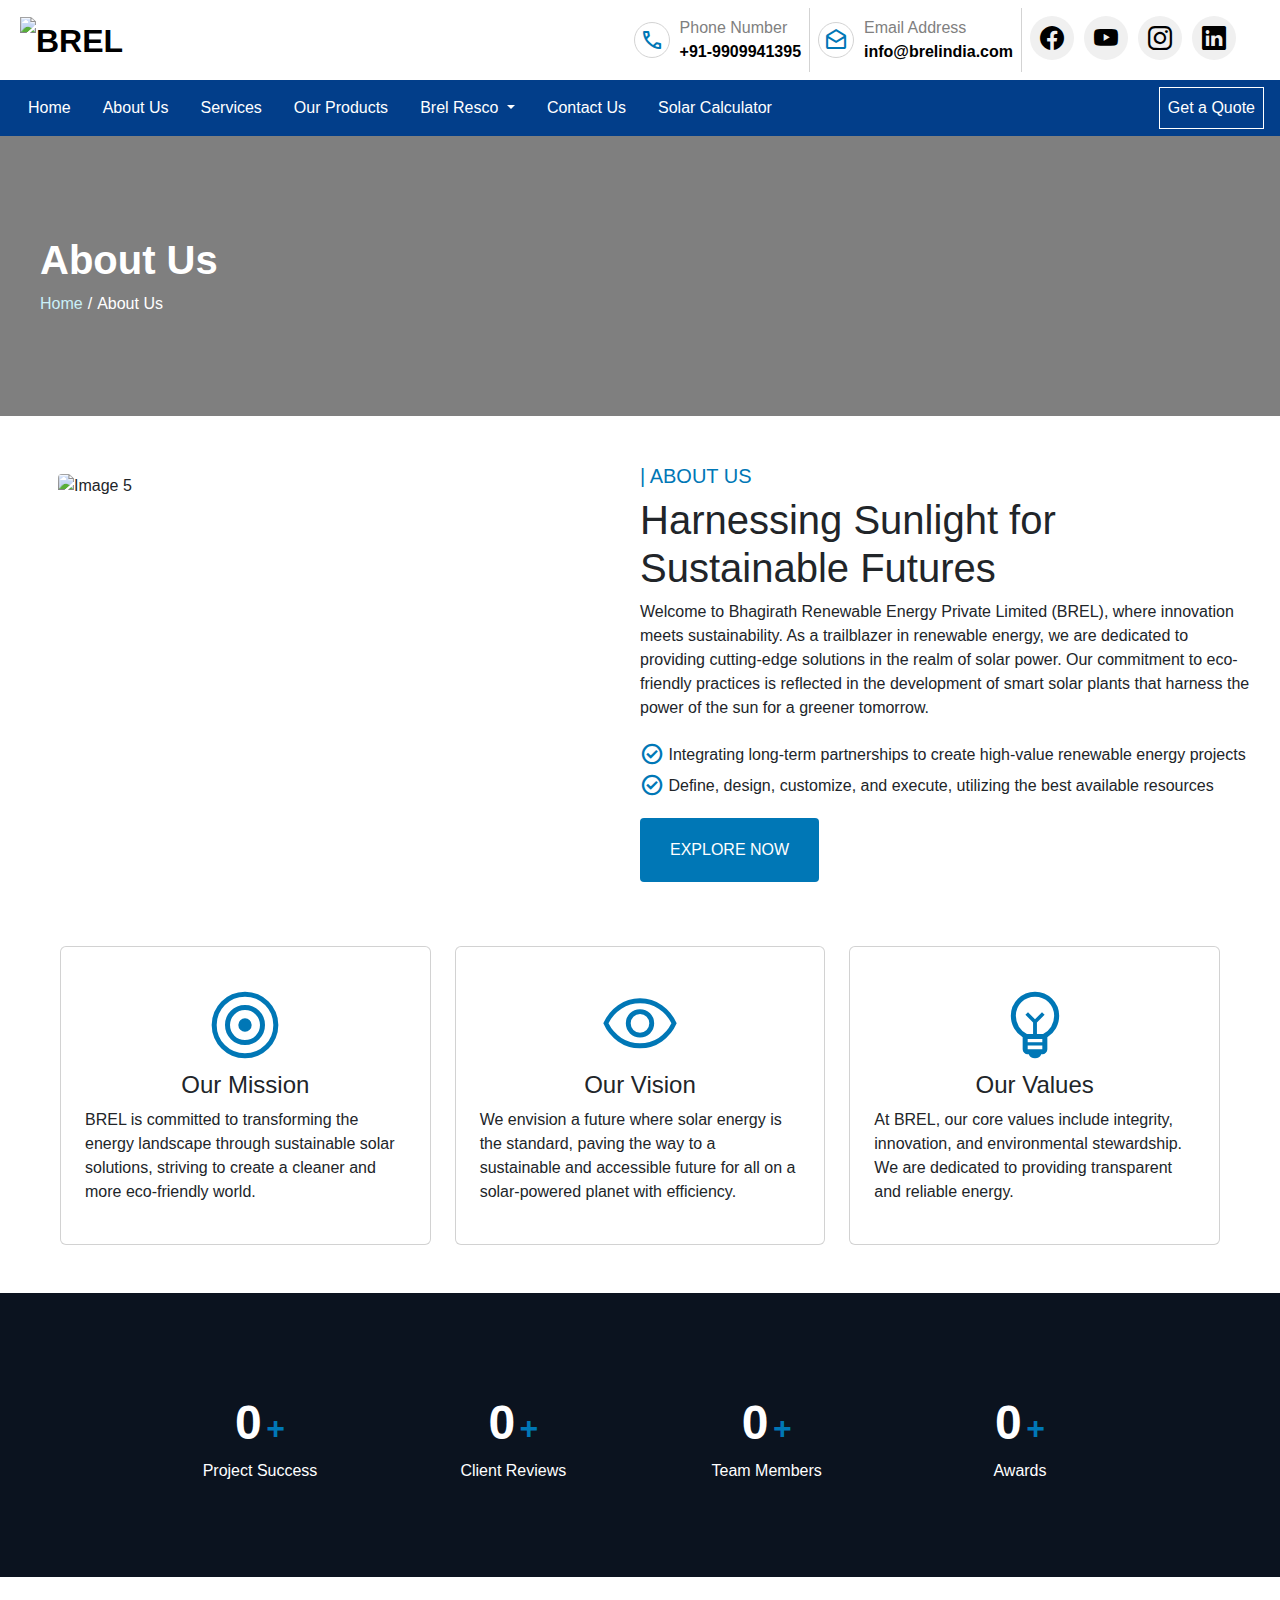
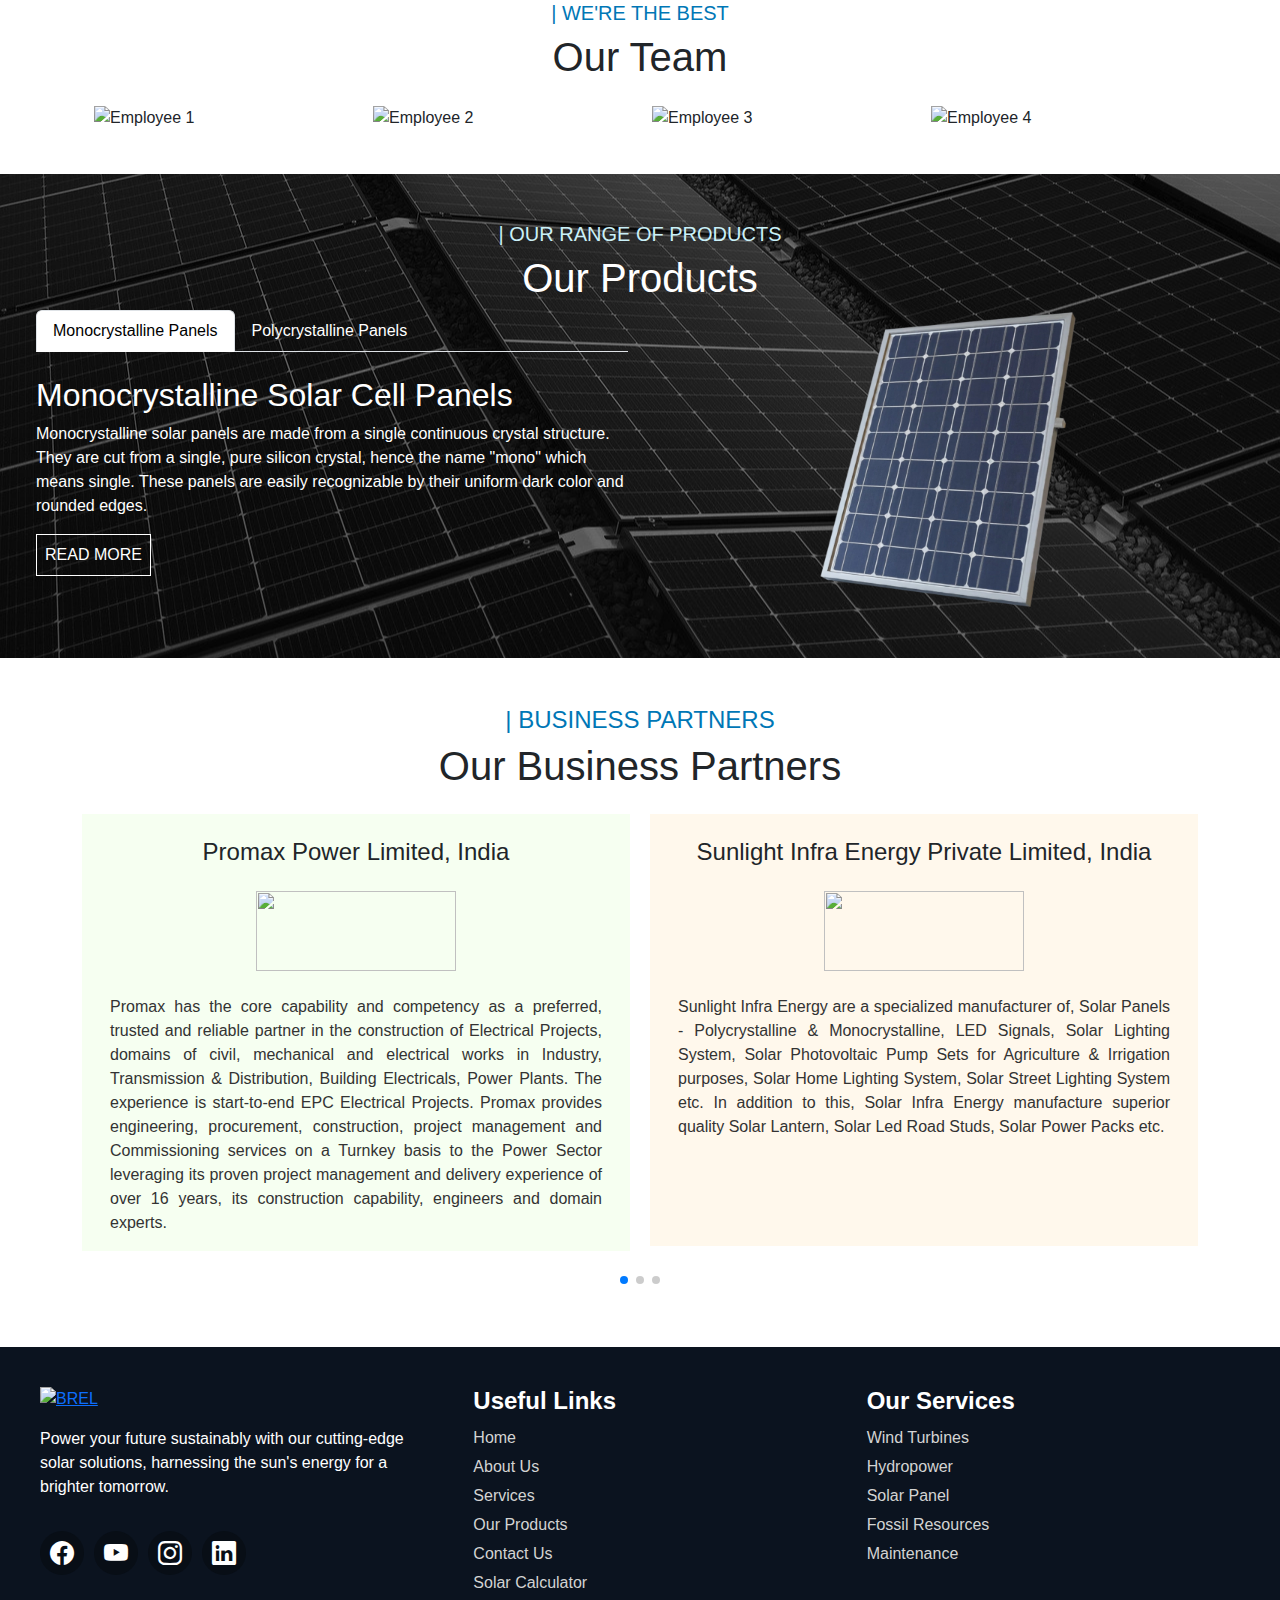
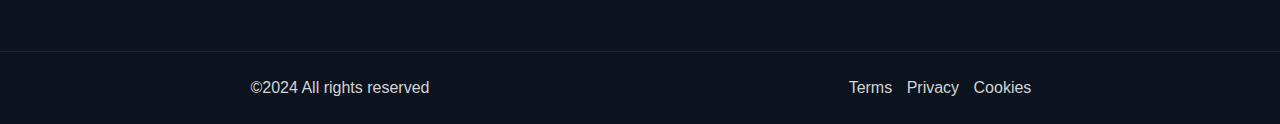
==== about.html @ cdfe4b9b "solar calculator updated" ====
<!DOCTYPE html>
<html lang="en">

<head>
    <meta charset="UTF-8">
    <meta name="viewport" content="width=device-width, initial-scale=1.0">
    <title>About Us | Bhagirath Renewable Energy Private Limited</title>

    <!-- Bootstrap -->
    <link href="https://cdn.jsdelivr.net/npm/bootstrap@5.3.3/dist/css/bootstrap.min.css" rel="stylesheet"
        integrity="sha384-QWTKZyjpPEjISv5WaRU9OFeRpok6YctnYmDr5pNlyT2bRjXh0JMhjY6hW+ALEwIH" crossorigin="anonymous">

    <!-- Icons -->
    <link rel="stylesheet"
        href="https://fonts.googleapis.com/css2?family=Material+Symbols+Outlined:opsz,wght,FILL,GRAD@20..48,100..700,0..1,-50..200" />
    <link rel="stylesheet" href="https://cdn.jsdelivr.net/npm/bootstrap-icons@1.11.3/font/bootstrap-icons.min.css">

    <!-- Fonts -->
    <link rel="preconnect" href="https://fonts.googleapis.com">
    <link rel="preconnect" href="https://fonts.gstatic.com" crossorigin>
    <link href="https://fonts.googleapis.com/css2?family=Lexend:wght@100..900&display=swap" rel="stylesheet">

    <link rel="stylesheet" href="./assets/css/style.css">
    <link rel="stylesheet" href="./assets/css/about.css">

    <!-- Swiper -->
    <link rel="stylesheet" href="https://cdn.jsdelivr.net/npm/swiper@11/swiper-bundle.min.css" />

</head>

<body>
    <!-- NAVBAR 1 -->
    <nav class="navbar navbar-expand-lg bg-white p-2">
        <div class="container-fluid">
            <a class="navbar-brand main-logo" href="./index.html">
                <img src="./assets/img/logos/Catalog BREL LOGO.webp" alt="BREL" width="160px">
            </a>
            <button class="navbar-toggler custom-toggler" type="button" data-bs-toggle="offcanvas"
                data-bs-target="#offcanvasNavbar1" aria-controls="offcanvasNavbar1">
                <span class="navbar-toggler-icon"></span>
            </button>
            <div class="offcanvas offcanvas-end" tabindex="-1" id="offcanvasNavbar1"
                aria-labelledby="offcanvasNavbarLabel1">
                <div class="offcanvas-header">
                    <span class="offcanvas-title" id="offcanvasNavbarLabel">
                        <a class="navbar-brand main-logo" href="./index.html">
                            <img src="./assets/img/logos/Catalog BREL LOGO.webp" alt="BREL" width="160px">
                        </a>
                    </span>
                    <button type="button" class="btn-close" data-bs-dismiss="offcanvas" aria-label="Close"></button>
                </div>
                <div class="offcanvas-body">
                    <ul class="navbar-nav justify-content-end flex-grow-1 pe-3">
                        <li class="nav-item">
                            <div class="nav-comp-1 p-2">
                                <span class="nav-comp-1-icon material-symbols-outlined">call</span>
                                <div class="nav-comp-1-details">
                                    <div class="nav-comp-1-label">Phone Number</div>
                                    <div class="nav-comp-1-text">+91-9909941395</div>
                                </div>
                            </div>
                        </li>
                        <li class="nav-item">
                            <div class="nav-comp-1 p-2">
                                <span class="nav-comp-1-icon material-symbols-outlined">drafts</span>
                                <div class="nav-comp-1-details">
                                    <div class="nav-comp-1-label">Email Address</div>
                                    <div class="nav-comp-1-text">info@brelindia.com</div>
                                </div>
                            </div>
                        </li>
                        <li class="nav-item">
                            <div class="nav-comp-2-icon-container p-2">
                                <a class="social-icon"
                                    href="https://www.facebook.com/people/Bhagirath-Renewable-Energy/61562407499328/?mibextid=ZbWKwL"
                                    target="_blank" rel="noopener noreferrer">
                                    <i class="bi bi-facebook"></i>
                                </a>
                                <a class="social-icon" href="https://www.youtube.com/channel/UClA7nM4cjtsaGA9J0F-4eKA"
                                    target="_blank" rel="noopener noreferrer">
                                    <i class="bi bi-youtube"></i>
                                </a>
                                <a class="social-icon" href="https://www.instagram.com/bhagirathrenewable/"
                                    target="_blank" rel="noopener noreferrer">
                                    <i class="bi bi-instagram"></i>
                                </a>
                                <a class="social-icon"
                                    href="https://www.linkedin.com/company/bhagirath-renewable-energy/" target="_blank"
                                    rel="noopener noreferrer">
                                    <i class="bi bi-linkedin"></i>
                                </a>
                            </div>
                        </li>
                    </ul>
                </div>
            </div>
        </div>
    </nav>

    <!-- NAVBAR 2 -->
    <nav class="navbar navbar-2 navbar-expand-lg p-0">
        <div class="container-fluid container-fluid-2">
            <button class="btn get-a-quote-btn get-a-quote-btn-1 p-2" data-bs-toggle="modal"
                data-bs-target="#quoteModal">
                Get a Quote
            </button>
            <button class="navbar-toggler navbar-toggler-2 custom-toggler" type="button" data-bs-toggle="offcanvas"
                data-bs-target="#offcanvasNavbar2" aria-controls="offcanvasNavbar2">
                <span class="material-symbols-outlined toggler-icon-2">
                    apps
                </span>
            </button>
            <div class="offcanvas offcanvas-end" tabindex="-1" id="offcanvasNavbar2"
                aria-labelledby="offcanvasNavbarLabel2">
                <div class="offcanvas-header">
                    <span class="offcanvas-title" id="offcanvasNavbarLabel">
                        <a class="navbar-brand main-logo" href="./index.html">
                            <img src="./assets/img/logos/brel-logo-white.webp" alt="BREL" width="160px">
                        </a>
                    </span>
                    <button type="button" class="btn-close btn-close-white" data-bs-dismiss="offcanvas"
                        aria-label="Close"></button>
                </div>
                <div class="offcanvas-body">
                    <ul class="navbar-nav navbar-nav-2 justify-content-start flex-grow-1 pe-3">
                        <li class="nav-item">
                            <a class="nav-link white-text hover-light-blue p-3" href="./index.html">Home</a>
                        </li>
                        <li class="nav-item">
                            <a class="nav-link white-text hover-light-blue p-3" href="./about.html">About Us</a>
                        </li>
                        <li class="nav-item">
                            <a class="nav-link white-text hover-light-blue p-3" href="./services.html">Services</a>
                        </li>
                        <li class="nav-item">
                            <a class="nav-link white-text hover-light-blue p-3" href="./our-products.html">Our
                                Products</a>
                        </li>
                        <li class="nav-item dropdown">
                            <a class="nav-link dropdown-toggle white-text hover-light-blue p-3" href="#" role="button"
                                data-bs-toggle="dropdown" aria-expanded="false">
                                Brel Resco
                            </a>
                            <ul class="dropdown-menu dropdown-2">
                                <li><a class="dropdown-item hover-light-blue special-dropdown-color"
                                        href="./brel-resco-1.html">Renewable
                                        Energy
                                        Service</a>
                                </li>
                                <li><a class="dropdown-item hover-light-blue special-dropdown-color"
                                        href="./brel-resco-2.html">Brel Resco
                                        Cashflow</a>
                                </li>
                            </ul>
                        </li>
                        <li class="nav-item">
                            <a class="nav-link white-text hover-light-blue p-3" href="./contact.html">Contact Us</a>
                        </li>
                        <li class="nav-item">
                            <a class="nav-link white-text hover-light-blue p-3" href="./solar-calculator.html">Solar
                                Calculator</a>
                        </li>
                    </ul>
                </div>
            </div>
            <button class="btn get-a-quote-btn get-a-quote-btn-2 p-2" data-bs-toggle="modal"
                data-bs-target="#quoteModal">
                Get a Quote
            </button>

            <!-- MODAL -->
            <div class="modal fade" id="quoteModal" tabindex="-1" aria-labelledby="quoteModalLabel" aria-hidden="true">
                <div class="modal-dialog">
                    <div class="modal-content">
                        <div class="modal-header">
                            <h4 class="modal-title h4 colored-heading" id="quoteModalLabel">Get a Quote</h4>
                            <button type="button" class="btn-close" data-bs-dismiss="modal" aria-label="Close"></button>
                        </div>
                        <div class="modal-body">
                            <!-- <form class="custom-form-2 row g-3"> -->
                            <form form id="contactFormModal"
                                action="https://formsubmit.co/fec11824174ba3db28527c47f54a5991" method="POST"
                                class="custom-form-2 row g-3">
                                <div class="col-md-6">
                                    <label for="inputName" class="form-label">Full Name <span
                                            class="required-asterisk">*</span></label>
                                    <input type="text" name="Name" class="form-control" id="inputName"
                                        placeholder="Full name" required>
                                </div>
                                <div class="col-md-6">
                                    <label for="inputNumber" class="form-label">Phone Number <span
                                            class="required-asterisk">*</span></label>
                                    <div class="input-group">
                                        <input type="number" name="Number" class="form-control no-spinner"
                                            id="inputNumber" placeholder="Phone number" inputmode="numeric" required>
                                        <span class="input-group-text">
                                            <img src="./assets/img/home page images/indian-flag.webp" alt="Indian Flag"
                                                class="flag-icon">
                                        </span>
                                    </div>
                                </div>
                                <div class="col-md-12">
                                    <label for="inputEmail4" class="form-label">Email Address <span
                                            class="required-asterisk">*</span></label>
                                    <input type="email" name="Email" class="form-control" id="inputEmail4"
                                        placeholder="Email address" required>
                                </div>
                                <div class="col-md-12">
                                    <label for="inputState" class="form-label">State <span
                                            class="required-asterisk">*</span></label>
                                    <select id="inputState" name="State" class="form-select" required>
                                        <option value="" selected disabled>Choose...</option>
                                        <option value="Andhra Pradesh">Andhra Pradesh</option>
                                        <option value="Arunachal Pradesh">Arunachal Pradesh</option>
                                        <option value="Assam">Assam</option>
                                        <option value="Bihar">Bihar</option>
                                        <option value="Chhattisgarh">Chhattisgarh</option>
                                        <option value="Goa">Goa</option>
                                        <option value="Gujarat">Gujarat</option>
                                        <option value="Haryana">Haryana</option>
                                        <option value="Himachal">Himachal Pradesh</option>
                                        <option value="Jharkhand">Jharkhand</option>
                                        <option value="Karnataka">Karnataka</option>
                                        <option value="Kerala">Kerala</option>
                                        <option value="Madhya">Madhya Pradesh</option>
                                        <option value="Maharashtra">Maharashtra</option>
                                        <option value="Manipur">Manipur</option>
                                        <option value="Meghalaya">Meghalaya</option>
                                        <option value="Mizoram">Mizoram</option>
                                        <option value="Nagaland">Nagaland</option>
                                        <option value="Odisha">Odisha</option>
                                        <option value="Punjab">Punjab</option>
                                        <option value="Rajasthan">Rajasthan</option>
                                        <option value="Sikkim">Sikkim</option>
                                        <option value="Tamil Nadu">Tamil Nadu</option>
                                        <option value="Telangana">Telangana</option>
                                        <option value="Tripura">Tripura</option>
                                        <option value="Uttar Pradesh">Uttar Pradesh</option>
                                        <option value="Uttarakhand">Uttarakhand</option>
                                        <option value="West Bengal">West Bengal</option>
                                        <option value="Andaman and Nicobar Islands">Andaman and Nicobar Islands</option>
                                        <option value="Chandigarh">Chandigarh</option>
                                        <option value="Dadra and Nagar Haveli and Daman and Diu">Dadra and Nagar Haveli
                                            and Daman and Diu</option>
                                        <option value="Lakshadweep">Lakshadweep</option>
                                        <option value="Delhi (National Capital Territory of Delhi)">Delhi (National
                                            Capital Territory of Delhi)</option>
                                        <option value="Puducherry">Puducherry</option>
                                        <option value="Jammu and Kashmir">Jammu and Kashmir</option>
                                        <option value="Ladakh">Ladakh</option>
                                    </select>
                                </div>
                                <div class="col-md-12">
                                    <label for="inputHomeCommercial" class="form-label">Solar For Home or Commercial?
                                        <span class="required-asterisk">*</span></label>
                                    <select id="inputHomeCommercial" name="Home-or-Commercial" class="form-select"
                                        required>
                                        <option value="" selected disabled>Choose...</option>
                                        <option value="Individual House or Villa">Individual House or Villa</option>
                                        <option value="Flat or Apartment">Flat or Apartment</option>
                                        <option value="Commercial">Commercial</option>
                                    </select>
                                </div>
                                <div class="col-md-12">
                                    <label for="inputStateBill" class="form-label">Monthly Average Electricity Bill
                                        <span class="required-asterisk">*</span></label>
                                    <select id="inputStateBill" name="Monthly-Average-Electricity-Bill"
                                        class="form-select" required>
                                        <option value="" selected disabled>Choose...</option>
                                        <option value="Less than ₹1000">Less than ₹1000</option>
                                        <option value="₹1000 to ₹2000">₹1000 to ₹2000</option>
                                        <option value="₹2000 to ₹5000">₹2000 to ₹5000</option>
                                        <option value="More Than ₹5000">More Than ₹5000</option>
                                    </select>
                                </div>
                                <!-- <div class="col-12">
                                    <div class="form-check">
                                        <input class="form-check-input" type="checkbox" id="gridCheckModal">
                                        <label class="form-check-label colored-link" for="gridCheckModal">
                                            I agree with BREL's <a href="#" class="colored-heading">Terms of Service</a>
                                        </label>
                                    </div>
                                </div> -->
                                <input type="hidden" name="_next"
                                    value="https://shayaankn.github.io/brel-website/thanks.html">
                                <div class="col-12">
                                    <!-- <button type="submit" class="btn btn-primary form-submit-btn-2 mt-2"
                                        id="submitButtonModal" disabled>Submit</button> -->
                                    <button type="submit" class="btn btn-primary form-submit-btn-2 mt-2"
                                        id="submitButtonModal">Submit</button>
                                </div>
                            </form>
                        </div>
                    </div>
                </div>
            </div>


        </div>
    </nav>

    <!-- HERO SECTION (ABOUT US) -->
    <div class="container-fluid p-0">
        <div class="about-us-hero-section dark-overlay-50">
            <div class="about-us-hero-content">
                <h1 class="bold-text">About Us</h1>
                <ul class="breadcrumb">
                    <li class="breadcrumb-item"><a href="./index.html">Home</a></li>
                    <li class="breadcrumb-separator">/</li>
                    <li class="breadcrumb-item active">About Us</li>
                </ul>
            </div>
        </div>
    </div>


    <!-- MAIN SECTION -->
    <div class="row pt-5 px-4 no-gutters">
        <div class="col-md-6 px-0 px-md-4">
            <div class="main-section-img">
                <img src="./assets/img/home page images/our-work-img.webp" alt="Image 5">
            </div>
        </div>

        <div class="col-md-6">
            <h5 class="d-flex colored-heading text-animation h5">| ABOUT US</h5>
            <h1 class="d-flex justify-content-center text-animation h1">Harnessing Sunlight for Sustainable Futures</h1>
            <p class="light-text">Welcome to Bhagirath Renewable Energy Private Limited (BREL), where innovation meets
                sustainability. As a
                trailblazer in renewable energy, we are dedicated to providing cutting-edge solutions in the realm of
                solar power. Our commitment to eco-friendly practices is reflected in the development of smart solar
                plants that harness the power of the sun for a greener tomorrow.</p>
            <div>
                <span class="material-symbols-outlined tick">
                    check_circle
                </span>
                <span class="light-text">Integrating long-term partnerships to create high-value renewable energy
                    projects</span>
            </div>
            <div>
                <span class="material-symbols-outlined tick">
                    check_circle
                </span>
                <span class="light-text">Define, design, customize, and execute, utilizing the best available
                    resources</span>
            </div>
            <button class="explore-now-button-2">EXPLORE NOW</button>
        </div>
    </div>

    <!-- NEWER CARDS -->
    <div class="row row-cols-1 row-cols-md-3 g-4 pt-6 px-5 pb-5 no-gutters">
        <div class="col">
            <div class="card p-4 h-100">
                <div class="about-us-card-icon">
                    <span class="material-symbols-outlined">
                        target
                    </span>
                </div>
                <h4 class="text-center text-justify">Our Mission</h4>
                <p class="light-text">BREL is committed to transforming the energy landscape through sustainable solar
                    solutions, striving to create a cleaner and more eco-friendly world.</p>
            </div>
        </div>
        <div class="col">
            <div class="card p-4 h-100">
                <div class="about-us-card-icon">
                    <span class="material-symbols-outlined">
                        visibility
                    </span>
                </div>
                <h4 class="text-center">Our Vision</h4>
                <p class="light-text">We envision a future where solar energy is the standard, paving the way to a
                    sustainable and accessible future for all on a solar-powered planet with efficiency.
                </p>
            </div>
        </div>
        <div class="col">
            <div class="card p-4 h-100">
                <div class="about-us-card-icon">
                    <span class="material-symbols-outlined">
                        emoji_objects
                    </span>
                </div>
                <h4 class="text-center">Our Values</h4>
                <p class="light-text">At BREL, our core values include integrity, innovation, and environmental
                    stewardship. We are dedicated to providing transparent and reliable energy.</p>
            </div>
        </div>
    </div>

    <!-- COUNTER -->
    <div class="row stats-container">
        <div class="col-12 col-sm-6 col-lg-2 stats-item">
            <span class="counters">
                <span class="stats-number counter" data-count="60">0</span>
            </span>
            <span class="stats-unit">+</span>
            <br>
            <span class="stats-label">Project Success</span>
        </div>
        <div class="col-12 col-sm-6 col-lg-2 stats-item">
            <span class="counters">
                <span class="stats-number counter" data-count="54">0</span>
            </span>
            <span class="stats-unit">+</span>
            <br>
            <span class="stats-label">Client Reviews</span>
        </div>
        <div class="col-12 col-sm-6 col-lg-2 stats-item">
            <span class="counters">
                <span class="stats-number counter" data-count="36">0</span>
            </span>
            <span class="stats-unit">+</span>
            <br>
            <span class="stats-label">Team Members</span>
        </div>
        <div class="col-12 col-sm-6 col-lg-2 stats-item">
            <span class="counters">
                <span class="stats-number counter" data-count="56">0</span>
            </span>
            <span class="stats-unit">+</span>
            <br>
            <span class="stats-label">Awards</span>
        </div>
    </div>




    <!-- OUR TEAM -->
    <div class="container p-4">
        <h5 class="d-flex justify-content-center colored-heading text-animation h5">| WE'RE THE BEST</h5>
        <h1 class="d-flex justify-content-center text-animation h1">Our Team</h1>

        <!-- <div class="container"> -->
        <div class="row pt-3">
            <div class="col-md-3 col-sm-6">
                <div class="team-member">
                    <img src="./assets/img/about page images/our team/employee-5.webp" alt="Employee 1">
                    <div class="member-details">
                        <span class="employee-icon">
                            <span class="material-symbols-outlined">
                                person
                            </span>
                        </span>
                        <h5>John Doe</h5>
                        <p>CEO</p>
                    </div>
                </div>
            </div>
            <div class="col-md-3 col-sm-6">
                <div class="team-member">
                    <img src="./assets/img/about page images/our team/employee-5.webp" alt="Employee 2">
                    <div class="member-details">
                        <span class="employee-icon">
                            <span class="material-symbols-outlined">
                                person
                            </span>
                        </span>
                        <h5>Jane Smith</h5>
                        <p>CTO</p>
                    </div>
                </div>
            </div>
            <div class="col-md-3 col-sm-6">
                <div class="team-member">
                    <img src="./assets/img/about page images/our team/employee-5.webp" alt="Employee 3">
                    <div class="member-details">
                        <span class="employee-icon">
                            <span class="material-symbols-outlined">
                                person
                            </span>
                        </span>
                        <h5>Michael Johnson</h5>
                        <p>COO</p>
                    </div>
                </div>
            </div>
            <div class="col-md-3 col-sm-6">
                <div class="team-member">
                    <img src="./assets/img/about page images/our team/employee-5.webp" alt="Employee 4">
                    <div class="member-details">
                        <span class="employee-icon">
                            <span class="material-symbols-outlined">
                                person
                            </span>
                        </span>
                        <h5>Sarah Brown</h5>
                        <p>Marketing Manager</p>
                    </div>
                </div>
            </div>
        </div>
    </div>

    <!-- OUR PRODUCTS -->

    <div class="container-fluid p-0 m-0">
        <div class="our-products-section p-0 m-0 pb-4 dark-overlay-50">
            <!-- <h5 class="d-flex justify-content-center light-color-heading text-animation h5 pt-4 high-z-index">| OUR
                RANGE OF PRODUCTS</h5>
            <h1 class="d-flex justify-content-center white-heading text-animation h1 high-z-index">Our Products</h1> -->
            <div class="row p-4 m-0">
                <h5 class="d-flex justify-content-center light-color-heading text-animation h5 pt-4 high-z-index">| OUR
                    RANGE OF PRODUCTS</h5>
                <h1 class="d-flex justify-content-center white-heading text-animation h1 high-z-index">Our Products</h1>
                <div class="col-md-6 order-md-2 our-products-image-dynamic high-z-index">
                    <img id="product-image" src="./assets/img/our products/temporary-product-image.webp"
                        class="fixed-size-image" alt="Product 1">
                </div>
                <div class="col-md-6 order-md-1 white-heading high-z-index">
                    <ul class="nav nav-tabs" id="product-tabs">
                        <li class="nav-item">
                            <a class="nav-link white-heading active" id="monocrystalline-tab" aria-current="page"
                                href="#">Monocrystalline Panels</a>
                        </li>
                        <li class="nav-item">
                            <a class="nav-link white-heading" id="polycrystalline-tab" href="#">Polycrystalline
                                Panels</a>
                        </li>
                    </ul>
                    <div id="tab-content">
                        <h2 id="product-title" class="pt-4">Monocrystalline Solar Cell Panels</h2>
                        <p id="product-description">Monocrystalline solar panels are made from a single continuous
                            crystal structure. They are cut from a single, pure silicon crystal, hence the name "mono"
                            which means single. These panels are easily recognizable by their uniform dark color and
                            rounded edges.</p>
                        <!-- <button class="extra-info-button">READ MORE</button> -->
                        <button class="our-products-read-more-btn p-2">READ MORE</button>
                    </div>
                </div>
            </div>
        </div>
    </div>

    <!-- BUSINESS PARTNERS -->
    <div class="container pt-5 pt-xxl-7 pb-5 pb-xxl-7">
        <h4 class="d-flex justify-content-center colored-heading text-animation h4">| BUSINESS PARTNERS</h4>
        <h1 class="d-flex justify-content-center text-animation h1">Our Business Partners</h1>
        <div class="swiper mySwiper">
            <div class="swiper-wrapper pt-3">
                <div class="swiper-slide">
                    <div class="container business-partners-container light-green-container mb-5">
                        <div class="business-partners-card pt-4">
                            <h4>Promax Power Limited, India</h4>
                            <div class="business-partner-image-container pt-3">
                                <img class="business-partners-about-us-image mx-auto business-partners-fixed-size-image"
                                    src="./assets/img/home page images/business partner logos/business-partner-3.webp"
                                    alt="">
                            </div>
                            <p class="business-partners-text pt-4 light-text">
                                Promax has the core capability and competency as a preferred, trusted and reliable
                                partner in the construction of Electrical Projects, domains of civil, mechanical and
                                electrical works in Industry, Transmission & Distribution, Building Electricals, Power
                                Plants. The experience is start-to-end EPC Electrical Projects.
                                Promax provides engineering, procurement, construction, project management and
                                Commissioning services on a Turnkey basis to the Power Sector leveraging its proven
                                project management and delivery experience of over 16 years, its construction
                                capability, engineers and domain experts.
                            </p>
                        </div>
                    </div>
                </div>
                <div class="swiper-slide">
                    <div class="container business-partners-container light-orange-container mb-5">
                        <div class="business-partners-card pt-4">
                            <h4>Sunlight Infra Energy Private Limited, India</h4>
                            <div class="business-partner-image-container pt-3">
                                <img class="business-partners-about-us-image mx-auto business-partners-fixed-size-image"
                                    src="./assets/img/home page images/business partner logos/business-partner-4.webp"
                                    alt="">
                            </div>
                            <p class="business-partners-text pt-4 light-text">
                                Sunlight Infra Energy are a specialized manufacturer of, Solar Panels - Polycrystalline
                                & Monocrystalline, LED Signals, Solar Lighting System, Solar Photovoltaic Pump Sets for
                                Agriculture & Irrigation purposes, Solar Home Lighting System, Solar Street Lighting
                                System etc. In addition to this, Solar Infra Energy manufacture superior quality Solar
                                Lantern, Solar Led Road Studs, Solar Power Packs etc.
                            </p>
                        </div>
                    </div>
                </div>
                <div class="swiper-slide">
                    <div class="container business-partners-container light-blue-container mb-5">
                        <div class="business-partners-card pt-4">
                            <h4>Cosmic PV Power Private Limited</h4>
                            <div class="business-partner-image-container pt-3">
                                <img class="business-partners-about-us-image mx-auto business-partners-fixed-size-image"
                                    src="./assets/img/home page images/business partner logos/business-partner-1.webp"
                                    alt="">
                            </div>
                            <p class="business-partners-text pt-4 light-text">
                                Cosmic PV Power Private Limited is a Gujarat Based, one of the India’s Fastest Growing
                                Solar PV Modules Manufacturer and Renewable Energy Company. Cosmic Solar EPC Vertical
                                now has a cumulative experience of over 2000+ Installations and adding up to a Portfolio
                                of 125 MW every year by Producing Poly and Mono crystalline Solar Panels from its
                                automated Production Facility with highest standards of Quality
                                Under Exclusive Business Alliance with Bhagirath Renewable Energy Private Limited.
                            </p>
                        </div>
                    </div>
                </div>
                <div class="swiper-slide">
                    <div class="container business-partners-container light-purple-container mb-5">
                        <div class="business-partners-card pt-4">
                            <h4>Maxbo Solar Energy</h4>
                            <div class="business-partner-image-container pt-3">
                                <img class="business-partners-about-us-image mx-auto business-partners-fixed-size-image"
                                    src="./assets/img/home page images/business partner logos/business-partner-2.webp"
                                    alt="">
                            </div>
                            <p class="business-partners-text pt-4 light-text">
                                Maxbo Main categories of Designing, manufacturing & Supplies of Battery Energy Storage
                                System Container, Solar Energy System, Solar Water Pump & Inverter, Portable Solar Power
                                Station, Foldable Solar Panels, Solar Panels manufacturing capacity of 1.5 GWac Per
                                Annum
                                Under Exclusive Business Alliance with Bhagirath BVM Grand (HK) Limited, Hongkong for
                                India marke
                            </p>
                        </div>
                    </div>
                </div>
            </div>

            <div class="swiper-pagination"></div>

        </div>
    </div>



    <!-- FOOTER -->
    <footer class="footer">
        <div class="footer-left">
            <a href="./index.html">
                <img class="footer-logo pb-3" src="./assets/img/logos/brel-logo-white.webp" alt="BREL" width="160px">
            </a>
            <p class="pb-3">Power your future sustainably with our cutting-edge solar solutions, harnessing the sun's
                energy for a brighter tomorrow.</p>
            <div class="footer-icon-container">
                <a class="social-icon"
                    href="https://www.facebook.com/people/Bhagirath-Renewable-Energy/61562407499328/?mibextid=ZbWKwL"
                    target="_blank" rel="noopener noreferrer">
                    <i class="bi bi-facebook"></i>
                </a>
                <a class="social-icon" href="https://www.youtube.com/channel/UClA7nM4cjtsaGA9J0F-4eKA" target="_blank"
                    rel="noopener noreferrer">
                    <i class="bi bi-youtube"></i>
                </a>
                <a class="social-icon" href="https://www.instagram.com/bhagirathrenewable/" target="_blank"
                    rel="noopener noreferrer">
                    <i class="bi bi-instagram"></i>
                </a>
                <a class="social-icon" href="https://www.linkedin.com/company/bhagirath-renewable-energy/"
                    target="_blank" rel="noopener noreferrer">
                    <i class="bi bi-linkedin"></i>
                </a>
            </div>
        </div>
        <div class="footer-middle">
            <h4 class="footer-heading h4">Useful Links</h4>
            <ul class="footer-links">
                <li><a href="./index.html">Home</a></li>
                <li><a href="./about.html">About Us</a></li>
                <li><a href="./services.html">Services</a></li>
                <li><a href="./our-products.html">Our Products</a></li>
                <li><a href="./contact.html">Contact Us</a></li>
                <li><a href="./solar-calculator.html">Solar Calculator</a></li>
            </ul>
        </div>
        <div class="footer-right">
            <h4 class="footer-heading h4">Our Services</h4>
            <ul class="footer-links">
                <li><a href="#">Wind Turbines</a></li>
                <li><a href="#">Hydropower</a></li>
                <li><a href="#">Solar Panel</a></li>
                <li><a href="#">Fossil Resources</a></li>
                <li><a href="#">Maintenance</a></li>
            </ul>
        </div>
    </footer>

    <!-- SUB-FOOTER -->
    <footer class="sub-footer pt-4 pb-2">
        <div class="container">
            <div class="row text-center">
                <div class="col-md-6">
                    <p class="copyright-text">©2024 All rights reserved</p>
                </div>
                <div class="col-md-6">
                    <ul class="sub-footer-links">
                        <li><a href="./terms.html">Terms</a></li>
                        <li><a href="./privacy.html">Privacy</a></li>
                        <li><a href="./cookies.html">Cookies</a></li>
                    </ul>
                </div>
            </div>
        </div>
    </footer>

    <!-- Back to Top -->
    <button id="backToTopBtn" title="Go to top">
        <span class="material-symbols-outlined">
            keyboard_arrow_up
        </span>
    </button>

    <script src="./assets/scripts/script.js"></script>

    <!-- Bootstrap Script -->
    <script src="https://cdn.jsdelivr.net/npm/bootstrap@5.3.3/dist/js/bootstrap.bundle.min.js"
        integrity="sha384-YvpcrYf0tY3lHB60NNkmXc5s9fDVZLESaAA55NDzOxhy9GkcIdslK1eN7N6jIeHz"
        crossorigin="anonymous"></script>

    <!-- Swiper Script -->
    <script src="https://cdn.jsdelivr.net/npm/swiper@11/swiper-bundle.min.js"></script>

    <script>var swiper = new Swiper(".mySwiper", {
            slidesPerView: 'auto',
            spaceBetween: 20,
            autoplay: {
                delay: 2500,
                disableOnInteraction: false,
            },
            pagination: {
                el: ".swiper-pagination",
                clickable: true,
            },
            observer: true,
            observeParents: true,
            breakpoints: {
                992: {
                    slidesPerView: 2,
                }
            }
        });
    </script>

</body>

</html>
---- assets/css/style.css ----
:root {
    /* MONOCHROMATIC BLUES THEME */
    --primary-color: #023E8A;
    --secondary-color: #0077B6;
    --light-color: #CAF0F8;
    --mid-light-color: #90cdd9;
    --mid-dark-color: #0b131f;
    --high-dark-color: #080e16;
    --logo-color-primary: #0e3f61;
    --logo-color-secondary: #9b9d68;
    --white: #ffffff;
    --black: #000000;
    --test-color: red;

    --light-green: rgb(246, 255, 241);
    --light-orange: rgb(255, 248, 236);
    --light-purple: rgb(255, 240, 255);
    --light-blue: rgb(246, 240, 255);

    --thin-text-font-family: 'Lexend', sans-serif;
    --thin-text-font-weight: 100;
    --extra-light-text-font-family: 'Lexend', sans-serif;
    --extra-light-text-font-weight: 200;
    --light-text-font-family: 'Lexend', sans-serif;
    --light-text-font-weight: 300;
    --regular-text-font-family: 'Lexend', sans-serif;
    --regular-text-font-weight: 400;
    --medium-text-font-family: 'Lexend', sans-serif;
    --medium-text-font-weight: 500;
    --semi-bold-text-font-family: 'Lexend', sans-serif;
    --semi-bold-text-font-weight: 600;
    --bold-text-font-family: 'Lexend', sans-serif;
    --bold-text-font-weight: 700;
    --extra-bold-text-font-family: 'Lexend', sans-serif;
    --extra-bold-text-font-weight: 800;
    --black-text-font-family: 'Lexend', sans-serif;
    --black-text-font-weight: 900;
}

* {
    font-family: "Lexend", sans-serif;
}

/* Fonts */

/* NOTE - The link to Google Fonts is still active in the 'head' section (under 'fonts'), REMOVE IF REQUIRED */

@font-face {
    font-family: "Lexend";
    src: url('../fonts/Lexend-Thin.ttf') format('truetype');
    font-weight: 100;
    /* Thin weight */
}

@font-face {
    font-family: "Lexend";
    src: url('../fonts/Lexend-ExtraLight.ttf') format('truetype');
    font-weight: 200;
    /* ExtraLight weight */
}

@font-face {
    font-family: "Lexend";
    src: url('../fonts/Lexend-Light.ttf') format('truetype');
    font-weight: 300;
    /* Light weight */
}

@font-face {
    font-family: "Lexend";
    src: url('../fonts/Lexend-Regular.ttf') format('truetype');
    font-weight: 400;
    /* Regular weight */
}

@font-face {
    font-family: "Lexend";
    src: url('../fonts/Lexend-Medium.ttf') format('truetype');
    font-weight: 500;
    /* Medium weight */
}

@font-face {
    font-family: "Lexend";
    src: url('../fonts/Lexend-SemiBold.ttf') format('truetype');
    font-weight: 600;
    /* SemiBold weight */
}

@font-face {
    font-family: "Lexend";
    src: url('../fonts/Lexend-Bold.ttf') format('truetype');
    font-weight: 700;
    /* Bold weight */
}

@font-face {
    font-family: "Lexend";
    src: url('../fonts/Lexend-ExtraBold.ttf') format('truetype');
    font-weight: 800;
    /* ExtraBold weight */
}

@font-face {
    font-family: "Lexend";
    src: url('../fonts/Lexend-Black.ttf') format('truetype');
    font-weight: 900;
    /* Black weight */
}

.thin-text {
    font-family: 'Lexend', sans-serif;
    font-weight: 100;
}

.extra-light-text {
    font-family: 'Lexend', sans-serif;
    font-weight: 200;
}

.light-text {
    font-family: 'Lexend', sans-serif;
    font-weight: 300;
}

.regular-text {
    font-family: 'Lexend', sans-serif;
    font-weight: 400;
}

.medium-text {
    font-family: 'Lexend', sans-serif;
    font-weight: 500;
}

.semi-bold-text {
    font-family: 'Lexend', sans-serif;
    font-weight: 600;
}

.bold-text {
    font-family: 'Lexend', sans-serif;
    font-weight: 700;
}

.extra-bold-text {
    font-family: 'Lexend', sans-serif;
    font-weight: 800;
}

.black-text {
    font-family: 'Lexend', sans-serif;
    font-weight: 900;
}

/* Default margin and padding */

.m-0 {
    margin: 0rem !important;
}

.m-1 {
    margin: 0.25rem !important;
}

.m-2 {
    margin: 0.5rem !important;
}

.m-3 {
    margin: 1rem !important;
}

.m-4 {
    margin: 1.5rem !important;
}

.m-5 {
    margin: 3rem !important;
}

.m-6 {
    margin: 4rem !important;
}

.m-7 {
    margin: 5.4rem !important;
}

.m-8 {
    margin: 7rem !important;
}

.m-9 {
    margin: 8.6rem !important;
}

.m-10 {
    margin: 10rem !important;
}

@media screen and (max-width: 768px) {
    .m-0 {
        margin: 0 !important;
    }

    .m-1 {
        margin: 0.125rem !important;
        /* Adjusted value */
    }

    .m-2 {
        margin: 0.25rem !important;
        /* Adjusted value */
    }

    .m-3 {
        margin: 0.5rem !important;
        /* Adjusted value */
    }

    .m-4 {
        margin: 0.75rem !important;
        /* Adjusted value */
    }

    .m-5 {
        margin: 1.5rem !important;
    }

    .m-6 {
        margin: 2rem !important;
    }

    .m-7 {
        margin: 2.7rem !important;
    }

    .m-8 {
        margin: 3.5rem !important;
    }

    .m-9 {
        margin: 4.3rem !important;
    }

    .m-10 {
        margin: 5rem !important;
    }
}

@media screen and (max-width: 992px) {
    .m-0 {
        margin: 0 !important;
    }

    .m-1 {
        margin: 0.18rem !important;
    }

    .m-2 {
        margin: 0.38rem !important;
    }

    .m-3 {
        margin: 0.75rem !important;
    }

    .m-4 {
        margin: 1.125rem !important;
    }

    .m-5 {
        margin: 2.25rem !important;
    }

    .m-6 {
        margin: 3rem !important;
    }

    .m-7 {
        margin: 4.05rem !important;
    }

    .m-8 {
        margin: 5.25rem !important;
    }

    .m-9 {
        margin: 6.45rem !important;
    }

    .m-10 {
        margin: 7.5rem !important;
    }
}

.mt-0 {
    margin-top: 0rem !important;
}

.mt-1 {
    margin-top: 0.25rem !important;
}

.mt-2 {
    margin-top: 0.5rem !important;
}

.mt-3 {
    margin-top: 1rem !important;
}

.mt-4 {
    margin-top: 1.5rem !important;
}

.mt-5 {
    margin-top: 3rem !important;
}

.mt-6 {
    margin-top: 4rem !important;
}

.mt-7 {
    margin-top: 5.4rem !important;
}

.mt-8 {
    margin-top: 7rem !important;
}

.mt-9 {
    margin-top: 8.6rem !important;
}

.mt-10 {
    margin-top: 10rem !important;
}

@media screen and (max-width: 768px) {
    .mt-0 {
        margin-top: 0 !important;
    }

    .mt-1 {
        margin-top: 0.125rem !important;
    }

    .mt-2 {
        margin-top: 0.25rem !important;
    }

    .mt-3 {
        margin-top: 0.5rem !important;
    }

    .mt-4 {
        margin-top: 0.75rem !important;
    }

    .mt-5 {
        margin-top: 1.5rem !important;
    }

    .mt-6 {
        margin-top: 2rem !important;
    }

    .mt-7 {
        margin-top: 2.7rem !important;
    }

    .mt-8 {
        margin-top: 3.5rem !important;
    }

    .mt-9 {
        margin-top: 4.3rem !important;
    }

    .mt-10 {
        margin-top: 5rem !important;
    }
}

@media screen and (max-width: 992px) {
    .mt-0 {
        margin-top: 0 !important;
    }

    .mt-1 {
        margin-top: 0.18rem !important;
    }

    .mt-2 {
        margin-top: 0.38rem !important;
    }

    .mt-3 {
        margin-top: 0.75rem !important;
    }

    .mt-4 {
        margin-top: 1.125rem !important;
    }

    .mt-5 {
        margin-top: 2.25rem !important;
    }

    .mt-6 {
        margin-top: 3rem !important;
    }

    .mt-7 {
        margin-top: 4.05rem !important;
    }

    .mt-8 {
        margin-top: 5.25rem !important;
    }

    .mt-9 {
        margin-top: 6.45rem !important;
    }

    .mt-10 {
        margin-top: 7.5rem !important;
    }
}

.mb-0 {
    margin-top: 0rem !important;
}

.mb-1 {
    margin-bottom: 0.25rem !important;
}

.mb-2 {
    margin-bottom: 0.5rem !important;
}

.mb-3 {
    margin-bottom: 1rem !important;
}

.mb-4 {
    margin-bottom: 1.5rem !important;
}

.mb-5 {
    margin-bottom: 3rem !important;
}

.mb-6 {
    margin-bottom: 4rem !important;
}

.mb-7 {
    margin-bottom: 5.4rem !important;
}

.mb-8 {
    margin-bottom: 7rem !important;
}

.mb-9 {
    margin-bottom: 8.6rem !important;
}

.mb-10 {
    margin-bottom: 10rem !important;
}

@media screen and (max-width: 768px) {
    .mb-0 {
        margin-bottom: 0 !important;
    }

    .mb-1 {
        margin-bottom: 0.125rem !important;
    }

    .mb-2 {
        margin-bottom: 0.25rem !important;
    }

    .mb-3 {
        margin-bottom: 0.5rem !important;
    }

    .mb-4 {
        margin-bottom: 0.75rem !important;
    }

    .mb-5 {
        margin-bottom: 1.5rem !important;
    }

    .mb-6 {
        margin-bottom: 2rem !important;
    }

    .mb-7 {
        margin-bottom: 2.7rem !important;
    }

    .mb-8 {
        margin-bottom: 3.5rem !important;
    }

    .mb-9 {
        margin-bottom: 4.3rem !important;
    }

    .mb-10 {
        margin-bottom: 5rem !important;
    }
}

@media screen and (max-width: 992px) {
    .mb-0 {
        margin-bottom: 0 !important;
    }

    .mb-1 {
        margin-bottom: 0.18rem !important;
    }

    .mb-2 {
        margin-bottom: 0.38rem !important;
    }

    .mb-3 {
        margin-bottom: 0.75rem !important;
    }

    .mb-4 {
        margin-bottom: 1.125rem !important;
    }

    .mb-5 {
        margin-bottom: 2.25rem !important;
    }

    .mb-6 {
        margin-bottom: 3rem !important;
    }

    .mb-7 {
        margin-bottom: 4.05rem !important;
    }

    .mb-8 {
        margin-bottom: 5.25rem !important;
    }

    .mb-9 {
        margin-bottom: 6.45rem !important;
    }

    .mb-10 {
        margin-bottom: 7.5rem !important;
    }
}

.ms-0 {
    margin-left: 0rem !important;
}

.ms-1 {
    margin-left: 0.25rem !important;
}

.ms-2 {
    margin-left: 0.5rem !important;
}

.ms-3 {
    margin-left: 1rem !important;
}

.ms-4 {
    margin-left: 1.5rem !important;
}

.ms-5 {
    margin-left: 3rem !important;
}

.ms-6 {
    margin-left: 4rem !important;
}

.ms-7 {
    margin-left: 5.4rem !important;
}

.ms-8 {
    margin-left: 7rem !important;
}

.ms-9 {
    margin-left: 8.6rem !important;
}

.ms-10 {
    margin-left: 10rem !important;
}

@media screen and (max-width: 768px) {
    .ms-0 {
        margin-left: 0 !important;
    }

    .ms-1 {
        margin-left: 0.125rem !important;
    }

    .ms-2 {
        margin-left: 0.25rem !important;
    }

    .ms-3 {
        margin-left: 0.5rem !important;
    }

    .ms-4 {
        margin-left: 0.75rem !important;
    }

    .ms-5 {
        margin-left: 1.5rem !important;
    }

    .ms-6 {
        margin-left: 2rem !important;
    }

    .ms-7 {
        margin-left: 2.7rem !important;
    }

    .ms-8 {
        margin-left: 3.5rem !important;
    }

    .ms-9 {
        margin-left: 4.3rem !important;
    }

    .ms-10 {
        margin-left: 5rem !important;
    }
}

@media screen and (max-width: 992px) {
    .ms-0 {
        margin-left: 0 !important;
    }

    .ms-1 {
        margin-left: 0.18rem !important;
    }

    .ms-2 {
        margin-left: 0.38rem !important;
    }

    .ms-3 {
        margin-left: 0.75rem !important;
    }

    .ms-4 {
        margin-left: 1.125rem !important;
    }

    .ms-5 {
        margin-left: 2.25rem !important;
    }

    .ms-6 {
        margin-left: 3rem !important;
    }

    .ms-7 {
        margin-left: 4.05rem !important;
    }

    .ms-8 {
        margin-left: 5.25rem !important;
    }

    .ms-9 {
        margin-left: 6.45rem !important;
    }

    .ms-10 {
        margin-left: 7.5rem !important;
    }
}

.me-0 {
    margin-right: 0rem !important;
}

.me-1 {
    margin-right: 0.25rem !important;
}

.me-2 {
    margin-right: 0.5rem !important;
}

.me-3 {
    margin-right: 1rem !important;
}

.me-4 {
    margin-right: 1.5rem !important;
}

.me-5 {
    margin-right: 3rem !important;
}

.me-6 {
    margin-right: 4rem !important;
}

.me-7 {
    margin-right: 5.4rem !important;
}

.me-8 {
    margin-right: 7rem !important;
}

.me-9 {
    margin-right: 8.6rem !important;
}

.me-10 {
    margin-right: 10rem !important;
}

@media screen and (max-width: 768px) {
    .me-0 {
        margin-right: 0 !important;
    }

    .me-1 {
        margin-right: 0.125rem !important;
    }

    .me-2 {
        margin-right: 0.25rem !important;
    }

    .me-3 {
        margin-right: 0.5rem !important;
    }

    .me-4 {
        margin-right: 0.75rem !important;
    }

    .me-5 {
        margin-right: 1.5rem !important;
    }

    .me-6 {
        margin-right: 2rem !important;
    }

    .me-7 {
        margin-right: 2.7rem !important;
    }

    .me-8 {
        margin-right: 3.5rem !important;
    }

    .me-9 {
        margin-right: 4.3rem !important;
    }

    .me-10 {
        margin-right: 5rem !important;
    }
}

@media screen and (max-width: 992px) {
    .me-0 {
        margin-right: 0 !important;
    }

    .me-1 {
        margin-right: 0.18rem !important;
    }

    .me-2 {
        margin-right: 0.38rem !important;
    }

    .me-3 {
        margin-right: 0.75rem !important;
    }

    .me-4 {
        margin-right: 1.125rem !important;
    }

    .me-5 {
        margin-right: 2.25rem !important;
    }

    .me-6 {
        margin-right: 3rem !important;
    }

    .me-7 {
        margin-right: 4.05rem !important;
    }

    .me-8 {
        margin-right: 5.25rem !important;
    }

    .me-9 {
        margin-right: 6.45rem !important;
    }

    .me-10 {
        margin-right: 7.5rem !important;
    }
}

.p-0 {
    padding: 0rem !important;
}

.p-1 {
    padding: 0.25rem !important;
}

.p-2 {
    padding: 0.5rem !important;
}

.p-3 {
    padding: 1rem !important;
}

.p-4 {
    padding: 1.5rem !important;
}

.p-5 {
    padding: 3rem !important;
}

.p-6 {
    padding: 4rem !important;
}

.p-7 {
    padding: 5.4rem !important;
}

.p-8 {
    padding: 7rem !important;
}

.p-9 {
    padding: 8.6rem !important;
}

.p-10 {
    padding: 10rem !important;
}

@media screen and (max-width: 768px) {
    .p-0 {
        padding: 0 !important;
    }

    .p-1 {
        padding: 0.125rem !important;
    }

    .p-2 {
        padding: 0.25rem !important;
    }

    .p-3 {
        padding: 0.5rem !important;
    }

    .p-4 {
        padding: 0.75rem !important;
    }

    .p-5 {
        padding: 1.5rem !important;
    }

    .p-6 {
        padding: 2rem !important;
    }

    .p-7 {
        padding: 2.7rem !important;
    }

    .p-8 {
        padding: 3.5rem !important;
    }

    .p-9 {
        padding: 4.3rem !important;
    }

    .p-10 {
        padding: 5rem !important;
    }
}

@media screen and (max-width: 992px) {
    .p-0 {
        padding: 0 !important;
    }

    .p-1 {
        padding: 0.18rem !important;
    }

    .p-2 {
        padding: 0.38rem !important;
    }

    .p-3 {
        padding: 0.75rem !important;
    }

    .p-4 {
        padding: 1.125rem !important;
    }

    .p-5 {
        padding: 2.25rem !important;
    }

    .p-6 {
        padding: 3rem !important;
    }

    .p-7 {
        padding: 4.05rem !important;
    }

    .p-8 {
        padding: 5.25rem !important;
    }

    .p-9 {
        padding: 6.45rem !important;
    }

    .p-10 {
        padding: 7.5rem !important;
    }
}

.pt-0 {
    padding-top: 0rem !important;
}

.pt-1 {
    padding-top: 0.25rem !important;
}

.pt-2 {
    padding-top: 0.5rem !important;
}

.pt-3 {
    padding-top: 1rem !important;
}

.pt-4 {
    padding-top: 1.5rem !important;
}

.pt-5 {
    padding-top: 3rem !important;
}

.pt-6 {
    padding-top: 4rem !important;
}

.pt-7 {
    padding-top: 5.4rem !important;
}

.pt-8 {
    padding-top: 7rem !important;
}

.pt-9 {
    padding-top: 8.6rem !important;
}

.pt-10 {
    padding-top: 10rem !important;
}

@media screen and (max-width: 768px) {
    .pt-0 {
        padding-top: 0 !important;
    }

    .pt-1 {
        padding-top: 0.125rem !important;
    }

    .pt-2 {
        padding-top: 0.25rem !important;
    }

    .pt-3 {
        padding-top: 0.5rem !important;
    }

    .pt-4 {
        padding-top: 0.75rem !important;
    }

    .pt-5 {
        padding-top: 1.5rem !important;
    }

    .pt-6 {
        padding-top: 2rem !important;
    }

    .pt-7 {
        padding-top: 2.7rem !important;
    }

    .pt-8 {
        padding-top: 3.5rem !important;
    }

    .pt-9 {
        padding-top: 4.3rem !important;
    }

    .pt-10 {
        padding-top: 5rem !important;
    }
}

@media screen and (max-width: 992px) {
    .pt-0 {
        padding-top: 0 !important;
    }

    .pt-1 {
        padding-top: 0.18rem !important;
    }

    .pt-2 {
        padding-top: 0.38rem !important;
    }

    .pt-3 {
        padding-top: 0.75rem !important;
    }

    .pt-4 {
        padding-top: 1.125rem !important;
    }

    .pt-5 {
        padding-top: 2.25rem !important;
    }

    .pt-6 {
        padding-top: 3rem !important;
    }

    .pt-7 {
        padding-top: 4.05rem !important;
    }

    .pt-8 {
        padding-top: 5.25rem !important;
    }

    .pt-9 {
        padding-top: 6.45rem !important;
    }

    .pt-10 {
        padding-top: 7.5rem !important;
    }
}

.pb-0 {
    padding-bottom: 0rem !important;
}

.pb-1 {
    padding-bottom: 0.25rem !important;
}

.pb-2 {
    padding-bottom: 0.5rem !important;
}

.pb-3 {
    padding-bottom: 1rem !important;
}

.pb-4 {
    padding-bottom: 1.5rem !important;
}

.pb-5 {
    padding-bottom: 3rem !important;
}

.pb-6 {
    padding-bottom: 4rem !important;
}

.pb-7 {
    padding-bottom: 5.4rem !important;
}

.pb-8 {
    padding-bottom: 7rem !important;
}

.pb-9 {
    padding-bottom: 8.6rem !important;
}

.pb-10 {
    padding-bottom: 10rem !important;
}

@media screen and (max-width: 768px) {
    .pb-0 {
        padding-bottom: 0 !important;
    }

    .pb-1 {
        padding-bottom: 0.125rem !important;
    }

    .pb-2 {
        padding-bottom: 0.25rem !important;
    }

    .pb-3 {
        padding-bottom: 0.5rem !important;
    }

    .pb-4 {
        padding-bottom: 0.75rem !important;
    }

    .pb-5 {
        padding-bottom: 1.5rem !important;
    }

    .pb-6 {
        padding-bottom: 2rem !important;
    }

    .pb-7 {
        padding-bottom: 2.7rem !important;
    }

    .pb-8 {
        padding-bottom: 3.5rem !important;
    }

    .pb-9 {
        padding-bottom: 4.3rem !important;
    }

    .pb-10 {
        padding-bottom: 5rem !important;
    }
}

@media screen and (max-width: 992px) {
    .pb-0 {
        padding-bottom: 0 !important;
    }

    .pb-1 {
        padding-bottom: 0.18rem !important;
    }

    .pb-2 {
        padding-bottom: 0.38rem !important;
    }

    .pb-3 {
        padding-bottom: 0.75rem !important;
    }

    .pb-4 {
        padding-bottom: 1.125rem !important;
    }

    .pb-5 {
        padding-bottom: 2.25rem !important;
    }

    .pb-6 {
        padding-bottom: 3rem !important;
    }

    .pb-7 {
        padding-bottom: 4.05rem !important;
    }

    .pb-8 {
        padding-bottom: 5.25rem !important;
    }

    .pb-9 {
        padding-bottom: 6.45rem !important;
    }

    .pb-10 {
        padding-bottom: 7.5rem !important;
    }
}

.ps-0 {
    padding-left: 0rem !important;
}

.ps-1 {
    padding-left: 0.25rem !important;
}

.ps-2 {
    padding-left: 0.5rem !important;
}

.ps-3 {
    padding-left: 1rem !important;
}

.ps-4 {
    padding-left: 1.5rem !important;
}

.ps-5 {
    padding-left: 3rem !important;
}

.ps-6 {
    padding-left: 4rem !important;
}

.ps-7 {
    padding-left: 5.4rem !important;
}

.ps-8 {
    padding-left: 7rem !important;
}

.ps-9 {
    padding-left: 8.6rem !important;
}

.ps-10 {
    padding-left: 10rem !important;
}

@media screen and (max-width: 768px) {
    .ps-0 {
        padding-left: 0 !important;
    }

    .ps-1 {
        padding-left: 0.125rem !important;
    }

    .ps-2 {
        padding-left: 0.25rem !important;
    }

    .ps-3 {
        padding-left: 0.5rem !important;
    }

    .ps-4 {
        padding-left: 0.75rem !important;
    }

    .ps-5 {
        padding-left: 1.5rem !important;
    }

    .ps-6 {
        padding-left: 2rem !important;
    }

    .ps-7 {
        padding-left: 2.7rem !important;
    }

    .ps-8 {
        padding-left: 3.5rem !important;
    }

    .ps-9 {
        padding-left: 4.3rem !important;
    }

    .ps-10 {
        padding-left: 5rem !important;
    }
}

@media screen and (max-width: 992px) {
    .ps-0 {
        padding-left: 0 !important;
    }

    .ps-1 {
        padding-left: 0.18rem !important;
    }

    .ps-2 {
        padding-left: 0.38rem !important;
    }

    .ps-3 {
        padding-left: 0.75rem !important;
    }

    .ps-4 {
        padding-left: 1.125rem !important;
    }

    .ps-5 {
        padding-left: 2.25rem !important;
    }

    .ps-6 {
        padding-left: 3rem !important;
    }

    .ps-7 {
        padding-left: 4.05rem !important;
    }

    .ps-8 {
        padding-left: 5.25rem !important;
    }

    .ps-9 {
        padding-left: 6.45rem !important;
    }

    .ps-10 {
        padding-left: 7.5rem !important;
    }
}

.pe-0 {
    padding-right: 0rem !important;
}

.pe-1 {
    padding-right: 0.25rem !important;
}

.pe-2 {
    padding-right: 0.5rem !important;
}

.pe-3 {
    padding-right: 1rem !important;
}

.pe-4 {
    padding-right: 1.5rem !important;
}

.pe-5 {
    padding-right: 3rem !important;
}

.pe-6 {
    padding-right: 4rem !important;
}

.pe-7 {
    padding-right: 5.4rem !important;
}

.pe-8 {
    padding-right: 7rem !important;
}

.pe-9 {
    padding-right: 8.6rem !important;
}

.pe-10 {
    padding-right: 10rem !important;
}

@media screen and (max-width: 768px) {
    .pe-0 {
        padding-right: 0 !important;
    }

    .pe-1 {
        padding-right: 0.125rem !important;
    }

    .pe-2 {
        padding-right: 0.25rem !important;
    }

    .pe-3 {
        padding-right: 0.5rem !important;
    }

    .pe-4 {
        padding-right: 0.75rem !important;
    }

    .pe-5 {
        padding-right: 1.5rem !important;
    }

    .pe-6 {
        padding-right: 2rem !important;
    }

    .pe-7 {
        padding-right: 2.7rem !important;
    }

    .pe-8 {
        padding-right: 3.5rem !important;
    }

    .pe-9 {
        padding-right: 4.3rem !important;
    }

    .pe-10 {
        padding-right: 5rem !important;
    }
}

@media screen and (max-width: 992px) {
    .pe-0 {
        padding-right: 0 !important;
    }

    .pe-1 {
        padding-right: 0.18rem !important;
    }

    .pe-2 {
        padding-right: 0.38rem !important;
    }

    .pe-3 {
        padding-right: 0.75rem !important;
    }

    .pe-4 {
        padding-right: 1.125rem !important;
    }

    .pe-5 {
        padding-right: 2.25rem !important;
    }

    .pe-6 {
        padding-right: 3rem !important;
    }

    .pe-7 {
        padding-right: 4.05rem !important;
    }

    .pe-8 {
        padding-right: 5.25rem !important;
    }

    .pe-9 {
        padding-right: 6.45rem !important;
    }

    .pe-10 {
        padding-right: 7.5rem !important;
    }
}

/* Default styles for headings */
/* .h1 {
    font-size: 4rem;
}

.h2 {
    font-size: 3.5rem;
}

.h3 {
    font-size: 3rem;
}

.h4 {
    font-size: 2.5rem;
}

.h5 {
    font-size: 2rem;
}

.h6 {
    font-size: 1.5rem;
}

@media (max-width: 768px) {
    .h1 {
        font-size: 3rem;
    }
    .h2 {
        font-size: 2.5rem;
    }
    .h3 {
        font-size: 2rem;
    }
    .h4 {
        font-size: 1.75rem;
    }
    .h5 {
        font-size: 1.5rem;
    }
    .h6 {
        font-size: 1.25rem;
    }
} */

/* NAVBAR */

.main-logo {
    font-size: 2rem;
    font-weight: 700;
}

.social-icon {
    text-decoration: none;
}

.nav-item {
    /* display: flex; */
    justify-content: center;
    align-items: center;
}

.nav-comp-1 {
    display: flex;
    align-items: center;
    border-right: 1px solid lightgrey;
}

.nav-comp-1-icon {
    color: var(--secondary-color);
    border: 1px solid lightgrey;
    border-radius: 50%;
    padding: 5px;
    margin-right: 10px;
    cursor: pointer;
}

.nav-comp-1-details {
    display: flex;
    flex-direction: column;
}

.nav-comp-1-label {
    color: gray;
    font-size: 1rem;
}

.nav-comp-1-text {
    color: var(--black);
    font-weight: bold;
    font-size: 1rem;
    transition: color 0.3s ease;
}

.nav-comp-1-text:hover {
    color: var(--secondary-color);
    cursor: pointer;
}

.nav-comp-2-icon-container {
    display: flex;
    gap: 10px;
}

.nav-comp-2-icon-container i {
    font-size: 24px;
    color: var(--black);
    background-color: rgb(240, 240, 240);
    border-radius: 50%;
    padding: 10px;
    display: flex;
    align-items: center;
    justify-content: center;
    transition: background-color 0.3s ease, color 0.3s ease;
}

.nav-comp-2-icon-container i:hover {
    color: var(--white);
    background-color: var(--primary-color);
    cursor: pointer;
}

.navbar-nav {
    margin-left: 20%;
}

.navbar-toggler {
    border: none;
}

.custom-toggler:focus,
.custom-toggler.focus,
.custom-toggler:active,
.custom-toggler.active {
    outline: none;
    box-shadow: none;
}

.dropdown-item {
    /* ADDED LATER */
    color: #333;
}

.dropdown-item:hover {
    /* ADDED LATER */
    background-color: #e2e6ea;
    color: #000;
}

@media (max-width: 991px) {
    .nav-item {
        justify-content: left;
        align-items: left;
    }

    .navbar-nav {
        margin-left: 30%;
    }

    .nav-comp-1 {
        border-right: none;
    }

    .navbar-nav {
        margin-left: 0%;
    }
}

/* NAVBAR 2 */

@media (max-width: 991px) {
    .special-dropdown-color {
        color: var(--black) !important;
    }
}

.navbar-2 {
    background-color: var(--primary-color);
    color: var(--white);
}

.navbar-2 a {
    color: var(--white);
}

.get-brochure-btn {
    margin-right: 8px;
    border-radius: 0%;
    font-size: 1rem;

    color: var(--white);
    background-color: var(--secondary-color);
}

.get-brochure-btn:hover {
    color: var(--primary-color);
    background-color: var(--light-color);
}

.get-brochure-btn-1,
.get-brochure-btn-2 {
    display: none;
}

@media (max-width: 991px) {
    .get-brochure-btn-1 {
        display: inline-block;
    }
}

@media (min-width: 991px) {
    .get-brochure-btn-2 {
        display: inline-block;
    }
}

.get-a-quote-btn {
    margin-right: 8px;
    margin: 4px;
    border-radius: 0%;
    font-size: 1rem;

    color: var(--white);
    border: 1.6px solid var(--white);
}

.get-a-quote-btn:hover {
    color: var(--primary-color);
    background-color: var(--white);
}

.get-a-quote-btn-1,
.get-a-quote-btn-2 {
    display: none;
}

@media (max-width: 991px) {
    .get-a-quote-btn-1 {
        display: inline-block;
    }
}

@media (min-width: 991px) {
    .get-a-quote-btn-2 {
        display: inline-block;
    }
}

.navbar-nav-2 {
    margin-left: 0px !important;
}

.container-fluid-2 {
    display: flex;
    align-items: center;
    justify-content: space-between;
}

.navbar-toggler-2 {
    margin-right: 8px;
}

#offcanvasNavbar2 {
    background-color: var(--primary-color);
}

.white-text {
    color: var(--white) !important;
}

.white-text:hover {
    color: var(--white) !important;
}

.hover-light-blue {
    transition: background-color 0.3s ease, color 0.3s ease;
}

.hover-light-blue:hover {
    background-color: var(--secondary-color);
    color: var(--white);
}

.dropdown-2 {
    background-color: var(--primary-color);
    color: var(--white);
}

@media (max-width: 991px) {
    .dropdown-2 {
        background-color: var(--white);
    }
}

.nav-item .nav-link.dropdown-toggle:focus,
.nav-item .nav-link.dropdown-toggle:hover,
.nav-item .nav-link.dropdown-toggle:active,
.nav-item .nav-link.dropdown-toggle.show {
    color: var(--white) !important;
}

.btn-close-white {
    color: var(--white);
}

.toggler-icon-2 {
    color: var(--white);
    font-size: 2rem;
}

/* This was 768px before. In case of any issues, change the value back to 768px. */
@media (max-width: 992px) {
    .hover-light-blue:hover {
        background-color: var(--primary-color);
    }
}

/* CAROUSEL */

/* .custom-button {
    margin-top: 20px;
    padding: 20px;
    background-color: var(--primary-color);
    border: none;
    transition: background-color 0.3s ease;
    box-shadow: 1px 1px 2px rgba(0, 0, 0, 0.3);
}

.custom-button:hover {
    background-color: var(--secondary-color);
}

.heading-1 {
    font-size: 3.2rem;
}

.heading-2 {
    font-size: 5.4rem;
}

.carousel-caption {
    display: flex;
    flex-direction: column;
    align-items: flex-start;
    justify-content: center;
    height: 100%;
    z-index: 2;
}

.carousel-caption>h6,
.carousel-caption>h5,
.carousel-caption>h2,
.carousel-caption>p {
    text-shadow: 1px 1px 2px rgba(0, 0, 0, 0.3);
}

.text-animation {
    opacity: 0;
    position: relative;
    top: -20px;
    transition: opacity 0.9s ease, top 0.9s ease;
}

.text-animation.visible {
    opacity: 1;
    top: 0;
}

.carousel-item .img-fluid {
    max-width: 100%;
    height: auto;
    object-fit: cover;
}

.carousel-dark-overlay {
    position: relative;
}

.carousel-dark-overlay::before {
    content: '';
    position: absolute;
    top: 0;
    left: 0;
    width: 100%;
    height: 100%;
    background-color: rgba(0, 0, 0, 0.4);
    z-index: 1;
}

@media (max-width: 992px) {
    .heading-1 {
        font-size: 2.6rem;
    }

    .heading-2 {
        font-size: 3.4rem;
    }

    .carousel-caption {
        padding: 10px;
    }

    .carousel-item>img {
        max-width: 100%;
        height: 600px;
        object-fit: cover;
    }
}

@media (max-width: 768px) {
    .heading-1 {
        font-size: 2.2rem;
    }

    .heading-2 {
        font-size: 2.8rem;
    }

    .carousel-caption {
        padding: 0px;
        justify-content: left;
        height: 80%;
    }

    .carousel-caption>h6,
    .carousel-caption>h5,
    .carousel-caption>h2,
    .carousel-caption>p {
        margin-bottom: 20px;
    }
} */

/* NEW CAROUSEL */

#carouselContainer {
    position: relative;
}

@media (max-width: 768px) {
    #carouselContainer .carousel-inner .carousel-item-special img {
        height: 500px;
        object-fit: cover;
    }
}

#carousel-list-div {
    position: absolute;
    /* top: 0; */
    left: 0;
    /* height: 100%; */
    width: 220px;
    display: flex;
    flex-direction: column;

    /* CHANGES (22-07-24) */
    top: 50%;
    height: 80%;
    transform: translateY(-50%);
}

.carousel-list-item-container {
    flex: 1;
    width: 100%;
    color: white;
    font-weight: 400;
    font-size: 1rem;
    cursor: pointer;
    border-bottom: 1.4px solid white;
}

.carousel-list-item-container.active {
    color: rgb(255, 225, 0);
    border-bottom: 1.4px solid rgb(255, 225, 0);
}

.bigger-icons {
    font-size: 2rem !important;
    padding-right: 4px;
}

.carousel-icon-container-wrapper {
    position: absolute;
    top: 56%;
    left: 50%;
    transform: translateX(-50%);
    display: flex;
    gap: 12px;
}

.carousel-icon-container {
    width: 7rem;
    height: 7rem;
    display: flex;
    flex-direction: column;
    align-items: center;
    justify-content: center;
    text-align: center;
}

.carousel-icon-container-icon>span {
    color: rgb(255, 234, 0);
    font-size: 3rem !important;
}

.carousel-icon-container-heading {
    color: rgb(94, 142, 255);
    font-size: 1.4rem;
    margin-top: 2px;
    font-weight: 500;
    text-shadow: 0px 0px 5px rgba(0, 0, 0, 0.6);
}

.carousel-icon-container-text {
    color: white;
    font-size: 0.8rem;
    margin-top: 2px;
}

@media (max-width: 768px) {
    .carousel-icon-container-wrapper {
        /* top: auto;
        bottom: 10%;
        transform: translateX(-50%) !important;
        transform: none;
        display: grid;
        grid-template-columns: repeat(2, 1fr);
        gap: 10px; */

        display: none;
    }
}

@media (max-width: 992px) {
    #carousel-list-div {
        display: none;
    }

    .carousel-list-item-container {
        display: none;
    }
}

@media (min-width: 993px) {
    .smaller-screen-buttons {
        display: none !important;
    }
}

.carousel-gradient-overlay {
    position: relative;
}

.carousel-gradient-overlay::before {
    content: '';
    position: absolute;
    top: 0;
    left: 0;
    width: 100%;
    height: 100%;
    z-index: 0;

    background: linear-gradient(to top, rgba(0, 0, 0, 0.5), rgba(0, 0, 0, 0) 50%);
    background: linear-gradient(to right, rgba(0, 0, 0, 0.5), rgba(0, 0, 0, 0) 50%);
}

/* ADDED LATER */
.carousel-text-container {
    position: absolute;
    top: 30%;
    left: 50%;
    transform: translate(-50%, -50%);
    z-index: 1;
    text-align: center;
}

.carousel-text-container>h4 {
    color: rgb(255, 234, 0);
    text-shadow: 0px 0px 8px rgba(0, 0, 0, 0.5);
}

.carousel-text-container>h2 {
    text-shadow: 0px 0px 8px rgba(0, 0, 0, 0.5);
}

.carousel-text-container>p {
    text-shadow: 0px 0px 8px rgba(0, 0, 0, 0.5);
}

@media (max-width: 768px) {
    .carousel-text-container {
        top: 50%;
        width: 90%;
    }

    /* .carousel-text-container>p {
        text-align: left;
    } */
}

/* OUR SERVICES */

.colored-heading {
    color: var(--secondary-color);
}

.our-services {
    text-align: center;
}

.services-container {
    display: flex;
    flex-wrap: wrap;
    justify-content: center;
    gap: 20px;
    margin-top: 20px;
}

.services-container-card {
    background-color: var(--white);
    border: 1px solid lightgrey;
    border-radius: 4px;
    padding: 20px;
    width: 100%;
    max-width: 300px;
    text-align: center;

    display: flex;
    /* REMOVE IF ANY ISSUES ARISE */
    flex-direction: column;
    /* REMOVE IF ANY ISSUES ARISE */
    align-items: center;
    /* REMOVE IF ANY ISSUES ARISE */
}

/* OLD ONE */
/* .services-container-card-icon {
    font-size: 48px;
    border-radius: 50%;
    padding: 10px;
    margin-bottom: 10px;
} */

.services-container-card-icon {
    background-color: var(--white);
    border: 2px dotted var(--primary-color);
    border-radius: 50%;
    display: flex;
    justify-content: center;
    align-items: center;
    width: 100px;
    height: 100px;
    cursor: pointer;
    padding: 10px;
    margin-bottom: 10px;
    transition: background-color 0.3s ease, color 0.3s ease;
}

.services-container-card-icon>span {
    color: var(--primary-color);
    font-size: 50px;
}

.services-container-card-icon:hover {
    background-color: var(--primary-color);
}

.services-container-card-icon:hover * {
    color: var(--white) !important;
}

@media (max-width: 768px) {
    .services-container-card-icon {
        background-color: var(--primary-color);
    }

    .services-container-card-icon>span {
        color: var(--white);
        font-size: 50px;
    }

    .services-container-card-icon:hover {
        background-color: var(--primary-color);
    }

    .services-container-card-icon:hover * {
        color: var(--white) !important;
    }
}

.services-container-card-heading {
    font-weight: bold;
    margin-bottom: 10px;
}

.services-container-card-text {
    color: var(--black);
    margin-bottom: 20px;
    text-align: left;
}

.services-container-load-more-btn {
    background-color: var(--white);
    color: var(--black);
    font-weight: bold;
    border: none;
    cursor: pointer;
    transition: color 0.3s ease;
}

.services-container-load-more-btn:hover {
    color: var(--primary-color);
}

.services-container-arrow-icon {
    transform: translateY(5px);
}

@media (min-width: 992px) {
    .services-container-card {
        flex: 1;
        max-width: 22%;
    }
}

/* FORM */

/* OLDER */
/* .form-img {
    position: relative;
    width: 100px;
    height: 100px;
    box-sizing: border-box;
} */

/* OLDER */
/* .form-img img {
    width: calc(100% - 20px);
    height: calc(100% - 20px);
    object-fit: cover;
    border-radius: 4px;
    display: block;
    margin: 10px;
} */

/* .form-img {
    display: flex;
    align-items: center;
    justify-content: center;
    width: 70%;
    height: 70%;
    margin: 0 auto;
    overflow: hidden;
}

.form-img img {
    max-width: 100%;
    max-height: 100%;
    object-fit: contain;
} */

.form-img {
    position: relative;
    width: 100%;
    height: 100%;
    padding: 2rem;
    box-sizing: border-box;
}

.form-img img {
    width: calc(100% - 20px);
    height: calc(100% - 20px);
    object-fit: cover;
    border-radius: 4px;
    display: block;
    margin: 10px;
}

@media (max-width: 767px) {
    .form-img {
        display: none;
    }
}


.text-secondary-color-1 {
    color: var(--light-color);
}

.form-container {
    background-color: var(--primary-color);

    /* ENABLE THIS IF ANY PROBLEMS ARISE */
    /* min-height: 100vh; */
}

.custom-form {
    width: 100%;
    max-width: 600px;
}

.custom-form-2 {
    /* FOR "GET A QUOTE" MODAL */
    width: 100%;
    max-width: 600px;
    color: var(--black);
}

.input-group .flag-icon {
    width: 20px;
    height: auto;
    /* margin-left: 4px; */
}

.text-light-color {
    color: var(--light-color) !important;
}

.form-submit-btn {
    background-color: var(--white);
    color: var(--primary-color);
    border: none;
    transition: background-color 0.3s ease, color 0.3s ease;
}

.form-submit-btn:hover {
    background-color: var(--secondary-color);
    color: var(--white) !important;
}

.form-submit-btn:disabled {
    background-color: var(--light-color);
    color: var(--secondary-color);
}

.form-submit-btn-2 {
    background-color: var(--secondary-color);
    color: var(--white);
    border: none;
    transition: background-color 0.3s ease, color 0.3s ease;
    /* padding: 1.2rem 1.4rem 1.2rem 1.4rem; */
}

.form-submit-btn-2:hover {
    background-color: var(--primary-color);
    color: var(--white) !important;
}

.form-submit-btn-2:disabled {
    background-color: var(--mid-light-color);
}

/* STATS */

.stats-container {
    display: flex;
    flex-wrap: wrap;
    justify-content: center;
    background-color: var(--mid-dark-color);
    box-sizing: border-box !important;
    margin: 0px !important;
    /* REMOVE IF ANY PROBLEMS ARISE */
    /* padding: 20px; */
}

@media (min-width: 992px) {
    .stats-container {
        padding-top: 4rem;
        padding-bottom: 4rem;
    }
}

.stats-item {
    text-align: center;
    margin: 20px;
    padding: 10px 30px 10px 30px;
    box-sizing: border-box;
}

.stats-number {
    color: var(--white);
    font-size: 3rem;
    font-weight: bold;
}

.stats-unit {
    color: var(--secondary-color);
    font-size: 2rem;
    font-weight: bold;
}

.stats-label {
    color: var(--white);
    font-size: 1rem;
}

/* GALLERY */

.gallery-container {
    display: flex;
    flex-wrap: wrap;
    margin-top: 20px;
}

.gallery-item {
    flex: 1;
    overflow: hidden;
}

.gallery-item img {
    width: 100%;
    height: 100%;
    object-fit: cover;
}

@media (max-width: 768px) {
    .gallery-container {
        flex-direction: column;
        /* Stack items vertically on smaller screens */
    }

    .gallery-item {
        width: 100%;
        height: auto;
        padding: 5px 10px 5px 10px;
    }
}

/* SLIDER */

.slider-container {
    overflow: hidden;
    white-space: nowrap;
    position: relative;
    background-color: var(--white);
    padding: 40px 0px;
}

.slider-content {
    display: inline-block;
    white-space: nowrap;
    animation: slide 20s linear infinite;
}

.slider-content span {
    display: inline-block;
    padding: 0 60px;
}

.business-partners-logo {
    height: 60px;
}

@keyframes slide {
    0% {
        transform: translateX(0%);
    }

    100% {
        transform: translateX(-50%);
        /* Move only half the distance since we duplicate the content */
    }
}

/* EXTRA INFO / OUR WORK */

.extra-info {
    background-color: var(--primary-color);
    color: var(--white);

    /* ADDED LATER */
    padding: 0 15px;
    overflow: hidden;
}

.no-gutters {
    margin-right: 0;
    margin-left: 0;
}

.no-gutters>.col-md-6 {
    padding-right: 0;
    padding-left: 0;
}

/* .extra-info-div {
    padding: 40px;
} */

.extra-info-div>h5,
.extra-info-div>h2 {
    margin-bottom: 20px;
}

.extra-info-heading-1 {
    font-size: 1.2rem;
    font-weight: 600;
    color: var(--light-color);
}

.extra-info-heading-2 {
    font-size: 3rem;
    font-weight: 700;
}

.extra-info-paragraph {
    font-size: 1.1rem;
    color: var(--light-color);
}

.extra-info-button {
    padding: 20px 30px 20px 30px;
    margin-top: 20px;
    background-color: var(--white);
    color: var(--primary-color);
    font-weight: 500;
    border: none;
    border-radius: 4px;
    transition: background-color 0.3s ease, color 0.3s ease;
}

.extra-info-button:hover {
    background-color: var(--secondary-color);
    color: var(--white);
}

.extra-info-img {
    position: relative;
    width: 100%;
    height: 100%;
    /* padding: 10px; */
    box-sizing: border-box;
}

.extra-info-img img {
    width: calc(100% - 20px);
    height: calc(100% - 20px);
    object-fit: cover;
    border-radius: 4px;
    display: block;
    margin: 10px;
}

@media (max-width: 768px) {
    .extra-info-button {
        padding: 20px 30px 20px 30px;
        margin-top: 20px;
        margin-bottom: 0px;
    }

    .extra-info-img img {
        margin-top: 0px;
        padding-top: 0px;
    }

    /* .extra-info-div {
        padding: 20px;
    } */
}

/* TESTIMONIALS (SWIPER) */

.swiper {
    width: 100%;
    height: 100%;
}

.swiper-slide {
    text-align: center;
    font-size: 18px;
    background: #fff;
    display: flex;
    justify-content: center;
    align-items: center;
}

.swiper-slide img {
    display: block;
    width: 100%;
    height: 100%;
    object-fit: cover;
}

.swiper-slide {
    width: 100%;
}

/* .swiper {
    width: 100%;
    height: 100%;
}

.swiper-slide {
    text-align: center;
    font-size: 18px;
    background: #fff;
    display: flex;
    justify-content: center;
    align-items: center;
}

.swiper-slide img {
    display: block;
    width: 100%;
    height: 100%;
    object-fit: cover;
} */

/* TESTIMONIALS 2 */

.hidden-icon {
    display: none;
}

.quote {
    font-size: 3em;
    font-weight: 900;
    color: var(--light-color);
    display: inline-block;
}

.first-quote {
    transform: scaleY(-1);
    /* For Safari */
    -webkit-transform: scaleY(-1);
    position: absolute;
    left: -6px;
    top: -4px;
}

.second-quote {
    transform: scaleX(-1);
    /* For Safari */
    -webkit-transform: scaleX(-1);
    position: absolute;
    right: -6px;
    bottom: -4px;
}

.testimonial-container {
    max-width: 600px;
    margin: 0 auto;
}

/* TRIANGLE */
.testimonial-container::before {
    content: "";
    position: absolute;
    bottom: 0rem;
    left: 50%;
    border: 5rem solid var(--white);
    border-color: transparent;
    border-top: var(--primary-color);
}

.testimonial-card {
    background-color: var(--white);
    border-radius: 10px;
    box-shadow: 0 4px 8px rgba(0, 0, 0, 0.1);
    padding: 20px;
    margin: 20px;
    text-align: center;

    /* REMOVE IF ANY PROBLEM ARISE */
    position: relative;
    padding-left: 20px;
}

.testimonial-text {
    font-size: 1rem;
    color: #333;
    margin-bottom: 20px;
    text-align: justify;
    z-index: 9999;
    padding: 1rem;

    /* REMOVE IF ANY PROBLEM ARISE */
    position: relative;
}

.testimonial-footer {
    display: flex;
    align-items: center;
    justify-content: center;
    margin-top: 20px;
}

.testimonial-image {
    border-radius: 50%;
    border: 4px solid var(--light-color);
    width: 50px !important;
    height: 50px !important;
    object-fit: cover;
    margin-right: 15px;
}

.testimonial-name {
    font-weight: bold;
    margin-bottom: 0;
}

.testimonial-designation {
    color: gray;
    font-size: 0.9rem;
    margin-bottom: 0;
}

/* FAQs */

.faq-container {
    width: 100%;
    min-width: 60vw;
    max-width: 400px;
}

.faq-answer-text {
    color: var(--primary-color);
}

/* .accordion-button {
    background-color: #f8f9fa;
    color: #333;
} */

.accordion-button:focus {
    box-shadow: none;
}

.accordion-button:not(.collapsed) {
    color: var(--white);
    background-color: var(--primary-color);
}

/* .accordion-button::after {
    color: yellow !important;
    background-color: pink;
} */

/* .accordion-button:not(.collapsed)::after {
    color: rgb(230, 0, 0) !important;
    background-color: rgb(216, 114, 114);
    display: none;
} */

.faq-tab-link {
    color: var(--white);
    border-radius: 0px !important;
    background-color: var(--primary-color);
    border: none !important;
}

.faq-tab-link.active {
    background-color: var(--secondary-color) !important;
    color: var(--white) !important;
    transform: scaleX(100%) scaleY(100%) !important;
    z-index: 99;
}

.faq-tab-link:hover {
    color: var(--white) !important;
}

.accordion-button>.bi-quora {
    color: var(--primary-color) !important;
}

.accordion-button:not(.collapsed)>.bi-quora {
    color: var(--white) !important;
}

.bi-quora {
    font-size: 1.4rem;
    padding-right: 10px;
    transition: color 0.3s ease;
}

.answer-ans {
    font-weight: 600;
}

@media (min-width: 992px) {
    .faq-tab-link {
        font-size: 1.2rem;
    }
}

/* FOOTER */

.footer {
    display: flex;
    justify-content: space-between;
    /* background-color: rgb(0, 0, 0); */
    background-color: var(--mid-dark-color);
    padding: 30px;
    color: var(--white);
    flex-wrap: wrap;
}

.footer-icon-container {
    display: flex;
    justify-content: center;
    gap: 10px;
    padding: 10px 20px 10px 20px;
}

.footer-icon-container i {
    font-size: 24px;
    color: var(--white);
    background-color: var(--high-dark-color);
    border-radius: 50%;
    padding: 10px;
    display: flex;
    align-items: center;
    justify-content: center;
    transition: background-color 0.3s ease, color 0.3s ease;
}

.footer-icon-container i:hover {
    color: var(--high-dark-color);
    background-color: var(--white);
    cursor: pointer;
}

@media (min-width: 769px) {
    .footer-icon-container {
        justify-content: flex-start;
        padding: 0px;
    }
}

.footer-left {
    /* flex: 2;
    margin: 10px; */
    padding-right: 40px;
}

.footer-left>p {
    text-align: left;
}

/* .footer-middle,
.footer-right {
    flex: 1;
    margin: 10px;
} */

.footer-left,
.footer-middle,
.footer-right {
    flex: 1;
    margin: 10px;
}

/* .footer-logo {
    font-size: 2rem;
    font-weight: 700;
} */

.footer-heading {
    font-size: 1.5rem;
    font-weight: bold;
    margin-bottom: 10px;
}

.footer-links {
    list-style-type: none;
    padding: 0;
}

.footer-links li {
    margin-bottom: 5px;
}

.footer-links a {
    color: lightgrey;
    text-decoration: none;
}

@media (max-width: 768px) {
    .footer {
        flex-direction: column;
        text-align: center;
    }

    .footer-left,
    .footer-middle,
    .footer-right {
        margin: 20px 0;
        flex: 1;
    }

    .footer-left {
        padding-right: 0px;
    }
}

/* SUB FOOTER | SUB-FOOTER */

.sub-footer {
    /* background-color: var(--black); */
    background-color: var(--mid-dark-color);
    border-top: 1px solid #282828;
    color: lightgrey;
}

.sub-footer .container {
    max-width: 1200px;
}

.sub-footer .copyright-text {
    margin-bottom: 0;
}

.sub-footer .sub-footer-links {
    list-style-type: none;
    padding-left: 0;
}

.sub-footer .sub-footer-links li {
    display: inline-block;
    margin-left: 10px;
}

.sub-footer .sub-footer-links li:first-child {
    margin-left: 0;
}

.sub-footer .sub-footer-links a {
    color: lightgrey;
    text-decoration: none;
    /* transition: color 0.3s; */
}

/* .sub-footer .sub-footer-links a:hover {
    color: #ccc;
} */

/* BACK TO TOP */

#backToTopBtn {
    display: none;
    position: fixed;
    bottom: 20px;
    right: 20px;
    width: 50px;
    height: 50px;
    z-index: 2000;
    border: none;
    outline: none;
    background-color: var(--secondary-color);
    color: var(--white);
    cursor: pointer;
    padding: 15px;
    border-radius: 50%;
    box-shadow: 0 4px 6px rgba(0, 0, 0, 0.1);
}

#backToTopBtn:hover {
    background-color: var(--secondary-color);
}

#backToTopBtn>.material-symbols-outlined {
    font-size: 3rem;
    transform: translateX(-14px) translateY(-14px);
}

/* EXTRAS */

.bg-secondary-color {
    background-color: var(--secondary-color);
}

.high-z-index {
    z-index: 99 !important;
}

.white-heading {
    color: var(--white);
}

.white-heading:hover {
    color: var(--white);
}

.light-color-heading {
    color: var(--light-color);
}

.justified-text {
    text-align: justify;
}

.required-asterisk {
    color: red;
}

.no-spinner::-webkit-outer-spin-button,
.no-spinner::-webkit-inner-spin-button {
    -webkit-appearance: none;
    margin: 0;
}

.colored-link>a {
    color: var(--secondary-color);
}

.max-width-600 {
    max-width: 600px;
}
---- assets/css/about.css ----
:root {
    /* MONOCHROMATIC BLUES THEME */
    --primary-color: #023E8A;
    --secondary-color: #0077B6;
    --light-color: #CAF0F8;
    --dark-color: #090c0f;
    --logo-color-primary: #0e3f61;
    --logo-color-secondary: #9b9d68;
    --white: #ffffff;
    --black: #000000;
}

/* HERO SECTION */

.about-us-hero-section {
    position: relative;
    height: 280px;
    background-image: url('../img/about page images/about-page-hero-img.webp');
    background-size: cover;
    background-position: center;
}

.about-us-hero-content {
    position: absolute;
    top: 50%;
    left: 40px;
    /* Adjust as needed for left spacing */
    transform: translateY(-50%);
    color: white;
    z-index: 2;
    /* Due to dark overlay */
}

.dark-overlay-50 {
    position: relative;
}

.dark-overlay-50::before {
    content: '';
    position: absolute;
    top: 0;
    left: 0;
    width: 100%;
    height: 100%;
    background-color: rgba(0, 0, 0, 0.5);
    z-index: 1;
}

.dark-overlay-70 {
    position: relative;
}

.dark-overlay-70::before {
    content: '';
    position: absolute;
    top: 0;
    left: 0;
    width: 100%;
    height: 100%;
    background-color: rgba(0, 0, 0, 0.7);
    z-index: 1;
}

.breadcrumb {
    list-style-type: none;
    padding: 0;
    margin: 0;
    font-size: 1rem;
}

.breadcrumb-item {
    display: inline-block;
}

.breadcrumb-item a {
    text-decoration: none;
    color: var(--light-color);
}

.breadcrumb-item.active {
    color: var(--white);
}

.breadcrumb-separator {
    color: var(--white);
    margin: 0 5px;
}

/* ABOUT US CARD */

.about-us-card {
    background-color: var(--white);
    color: var(--black);

    border-radius: 10px;
    /* padding: 20px; */
    margin-bottom: 20px;
    box-shadow: 0 0 14px rgba(0, 0, 0, 0.2);

    box-sizing: border-box;
}

.about-us-card .subdiv {
    border-right: 1px solid lightgray;
    /* padding-right: 15px; */

    /* padding-right: 20px; */
    /* padding-left: 20px; */
    padding: 20px;

    /* Updates */
    /* border-radius: 10px; */
    /* padding: 20px; */
    /* margin-right: 10px; */
    /* margin-bottom: 10px; */
    /* box-shadow: 0 0 14px rgba(0, 0, 0, 0.2); */
    /* box-sizing: border-box; */
    /* background-color: red; */
}

@media (max-width: 768px) {
    .about-us-card .subdiv {
        border-right: none;
        border-bottom: 1px solid lightgray;
    }
}

.about-us-card .subdiv:last-child {
    border-right: none;


    /* Updates */
    /* margin-right: none; */
}

.about-us-card .subdiv span {
    display: block;
    font-size: 24px;
    margin-bottom: 10px;
}

.about-us-card-icon {
    border-radius: 50%;
    display: flex !important;
    justify-content: center !important;
    align-items: center !important;
    width: 100px;
    height: 100px;
    cursor: pointer;
    /* padding: 10px;
    margin-bottom: 10px; */

    padding: 0;
    margin: 0 auto;
    /* Centering margin */

    /* background-color: var(--light-color); */
    /* margin-bottom: 1rem; */
}

.about-us-card-icon .material-symbols-outlined {
    color: var(--secondary-color);
    display: flex;
    justify-content: center;
    align-items: center;
    transform: translateY(4px);
}

.about-us-card-icon>span {
    color: var(--secondary-color);
    font-size: 5rem !important;
    transition: color 0.3s ease;
}

.about-us-card-icon>span:hover {
    color: var(--primary-color);
}

/* MAIN SECTION */

.tick {
    color: var(--secondary-color);
    transform: translateY(6px);
    font-weight: 500;
}

.explore-now-button-2 {
    padding: 20px 30px 20px 30px;
    margin-top: 20px;
    background-color: var(--secondary-color);
    color: var(--white);
    font-weight: 500;
    border: none;
    border-radius: 4px;
    transition: background-color 0.3s ease;
}

.explore-now-button-2:hover {
    background-color: var(--primary-color);
}

.main-section-img {
    position: relative;
    width: 100%;
    height: 100%;
    box-sizing: border-box;
}

.main-section-img img {
    width: calc(100% - 20px);
    height: calc(100% - 0px);
    object-fit: cover;
    border-radius: 4px;
    display: block;
    margin: 10px;
}

@media (max-width: 768px) {
    .main-section-img img {
        margin-top: 0px;
        padding-bottom: 20px;
    }
}

/* OUR TEAM */

.team-member {
    position: relative;
    overflow: hidden;
    margin-bottom: 20px;
}

.team-member img {
    width: 100%;
    height: auto;
    transition: transform 0.3s ease;
}

.team-member:hover img {
    transform: scale(1.1);
}

.member-details {
    position: absolute;
    /* bottom: 0; */
    bottom: 6%;
    /* left: 0; */
    left: 10%;
    transform: translateX(-50%);
    width: 80%;
    border-radius: 8px;
    padding: 10px;
    background-color: var(--white);
    color: var(--black);
    opacity: 0;
    transition: opacity 0.3s ease;
    /* transform: translateY(100%); */
    transform: translateY(0);
    z-index: 99;
}

.member-details>h5 {
    font-size: 1.2rem;
    padding-top: 0.3rem;
}

.member-details>p {
    font-size: 1rem;
    color: var(--secondary-color);
}

.team-member:hover .member-details {
    opacity: 1;
    transform: translateY(0);
}

@media (max-width: 768px) {
    .member-details {
        opacity: 1;
        transform: translateY(0);
    }

    /* .team-member img {
        width: 100%;
        height: 200px;
    } */

    .team-member:hover img {
        transform: scale(1);
    }
}

.employee-icon {
    color: var(--secondary-color);
}

/* OUR PRODUCTS SECTION */

.our-products-read-more-btn {
    border-radius: 0%;
    font-size: 1rem;
    color: var(--white);
    background-color: transparent;
    border: 1.6px solid var(--white);
    transition: background-color 0.3s ease, color 0.3s ease;
}

.our-products-read-more-btn:hover {
    color: var(--black);
    background-color: var(--white);
}

.our-products-section {
    position: relative;
    /* height: 560px; */
    max-height: 1200px;
    background-image: url('../img/about page images/our-products-background-img.webp');
    background-size: cover;
    background-position: center;
}

.our-products-image-dynamic {
    position: relative;
    /* overflow: hidden; */
    display: flex;
    justify-content: center;
    align-items: center;
    height: 300px; 
}

.our-products-image-dynamic img {
    display: block;
    max-width: 100%;
    /* max-width: 90%; */
    height: auto;
    animation: levitate 2s ease-in-out infinite alternate;
}

@keyframes levitate {
    0% {
        transform: translateY(0);
    }
    100% {
        transform: translateY(-20px);
    }
}

/* THIS IS TO PREVENT IMAGE RESIZING, IT WAS CREATING A LOT OF ISSUES */
.fixed-size-image {
    width: 450px;
    height: 450px;
}

/* .our-products-image-static {
    position: relative;
    display: flex;
    justify-content: center;
    align-items: center;
    height: 300px; 
} */

/* .our-products-image-static img {
    display: block;
    max-width: 100%;
    height: auto;
} */

/* @media (max-width: 768px) {
    .our-products-image-dynamic {
        display: none;
    }
} */

/* @media (min-width: 769px) {
    .our-products-image-static {
        display: none;
    }
} */

.stars-image {
    position: absolute;
    top: 50%;
    left: 50%;
    /* transform: translate(0%, -50%); */
    /* transform: translateX(0%); */
    /* z-index: 10; */
    animation: rotateStars 5s linear infinite;
}

@keyframes rotateStars {
    /* from {
        transform: translate(-50%, -50%) rotate(0deg);
    }
    to {
        transform: translate(-50%, -50%) rotate(360deg);
    } */
    from {
        transform: translate(-1%, -50%) rotate(0deg);
    }
    to {
        transform: translate(-1%, -50%) rotate(360deg);
    }
}

/* BUSINESS PARTNERS */

.business-partners-fixed-size-image {
    width: 200px !important;
    height: 80px !important;
    overflow: visible;
}

.business-partners-about-us-image {
    max-width: 260px;
}

.business-partners-text {
        font-size: 1rem;
        color: #333;
        margin-bottom: 20px;
        text-align: justify;
        z-index: 9999;
        padding: 1rem;
    
        /* REMOVE IF ANY PROBLEM ARISE */
        position: relative;
}

.light-green-container {
    background-color: var(--light-green);
}

.light-orange-container {
    background-color: var(--light-orange);
}

.light-purple-container {
    background-color: var(--light-purple);
}

.light-blue-container {
    background-color: var(--light-blue);
}

.business-partners-container {
    min-height: 27rem;
}

@media (max-width: 768px) {
    .business-partners-container {
        min-height: 30rem;
    }   
}

/* 
.business-partner-image-container {
    background-color: red;
    height: 200px;
} */
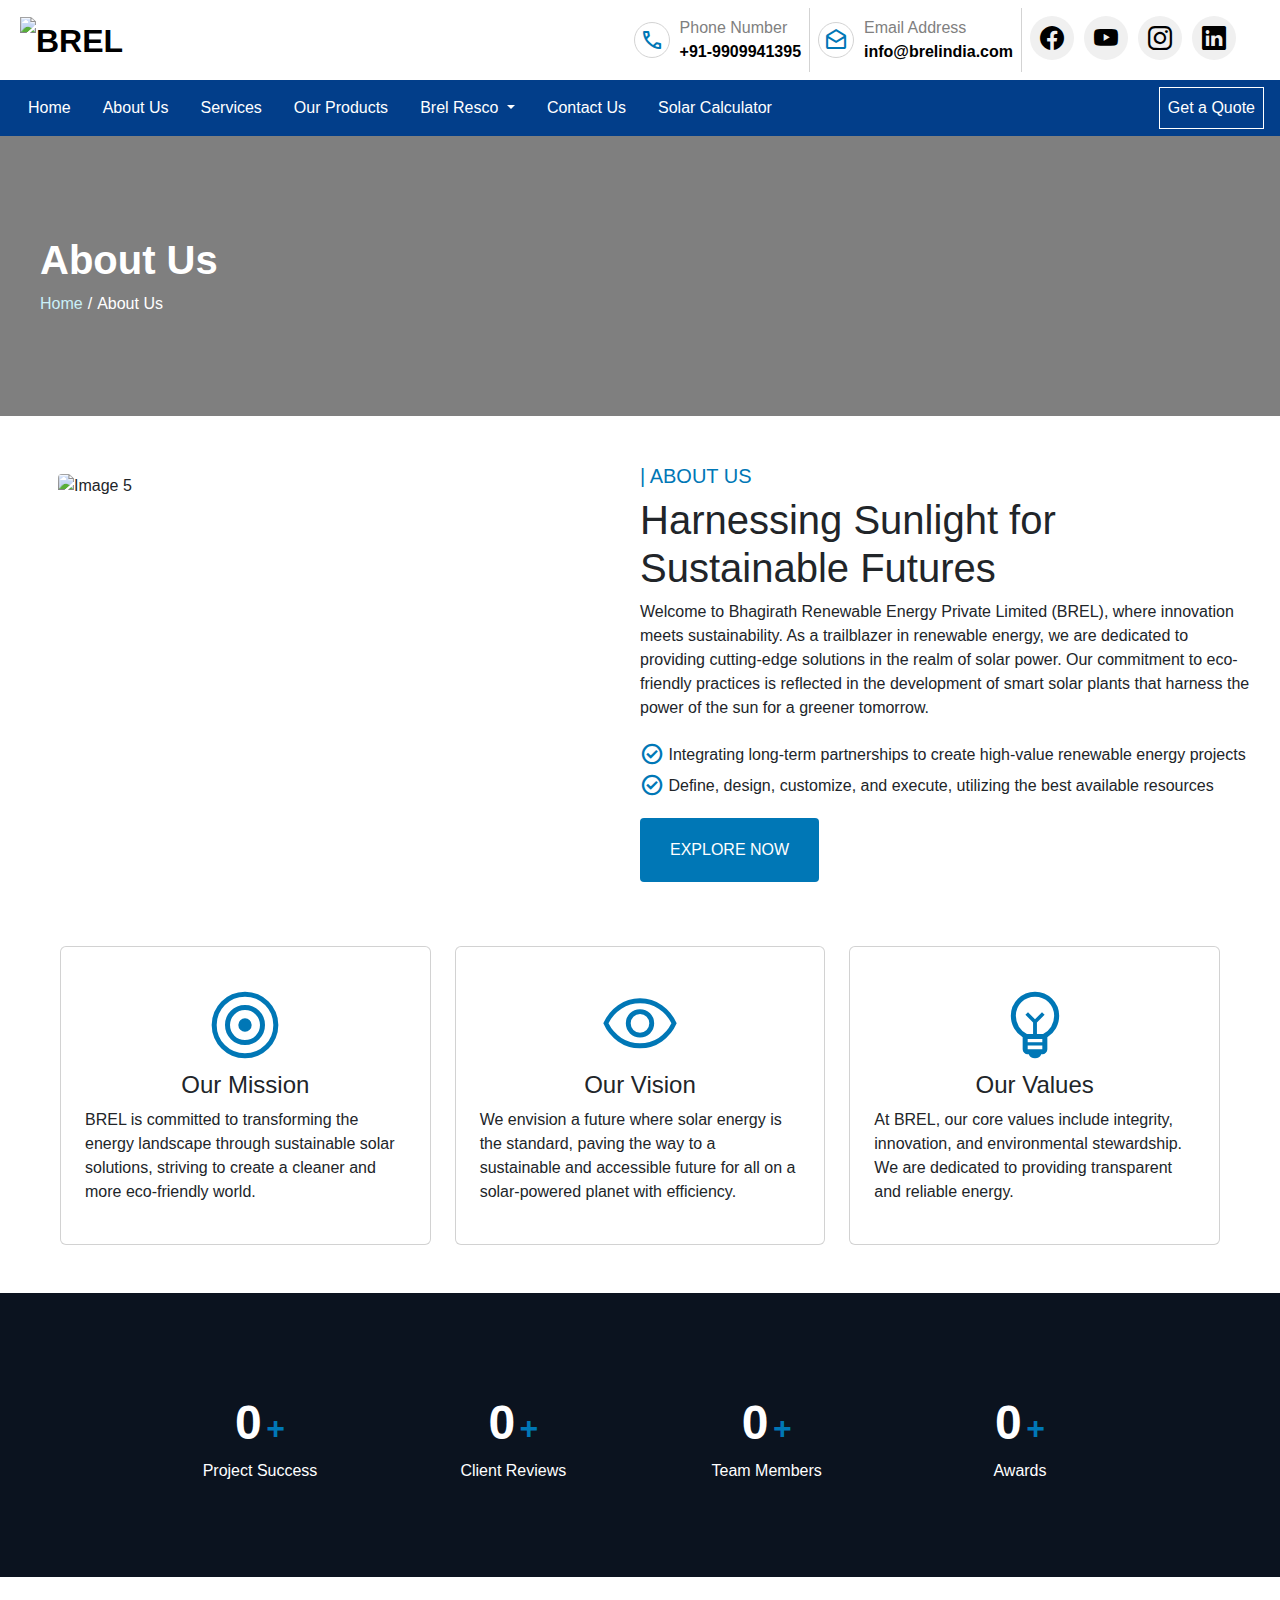
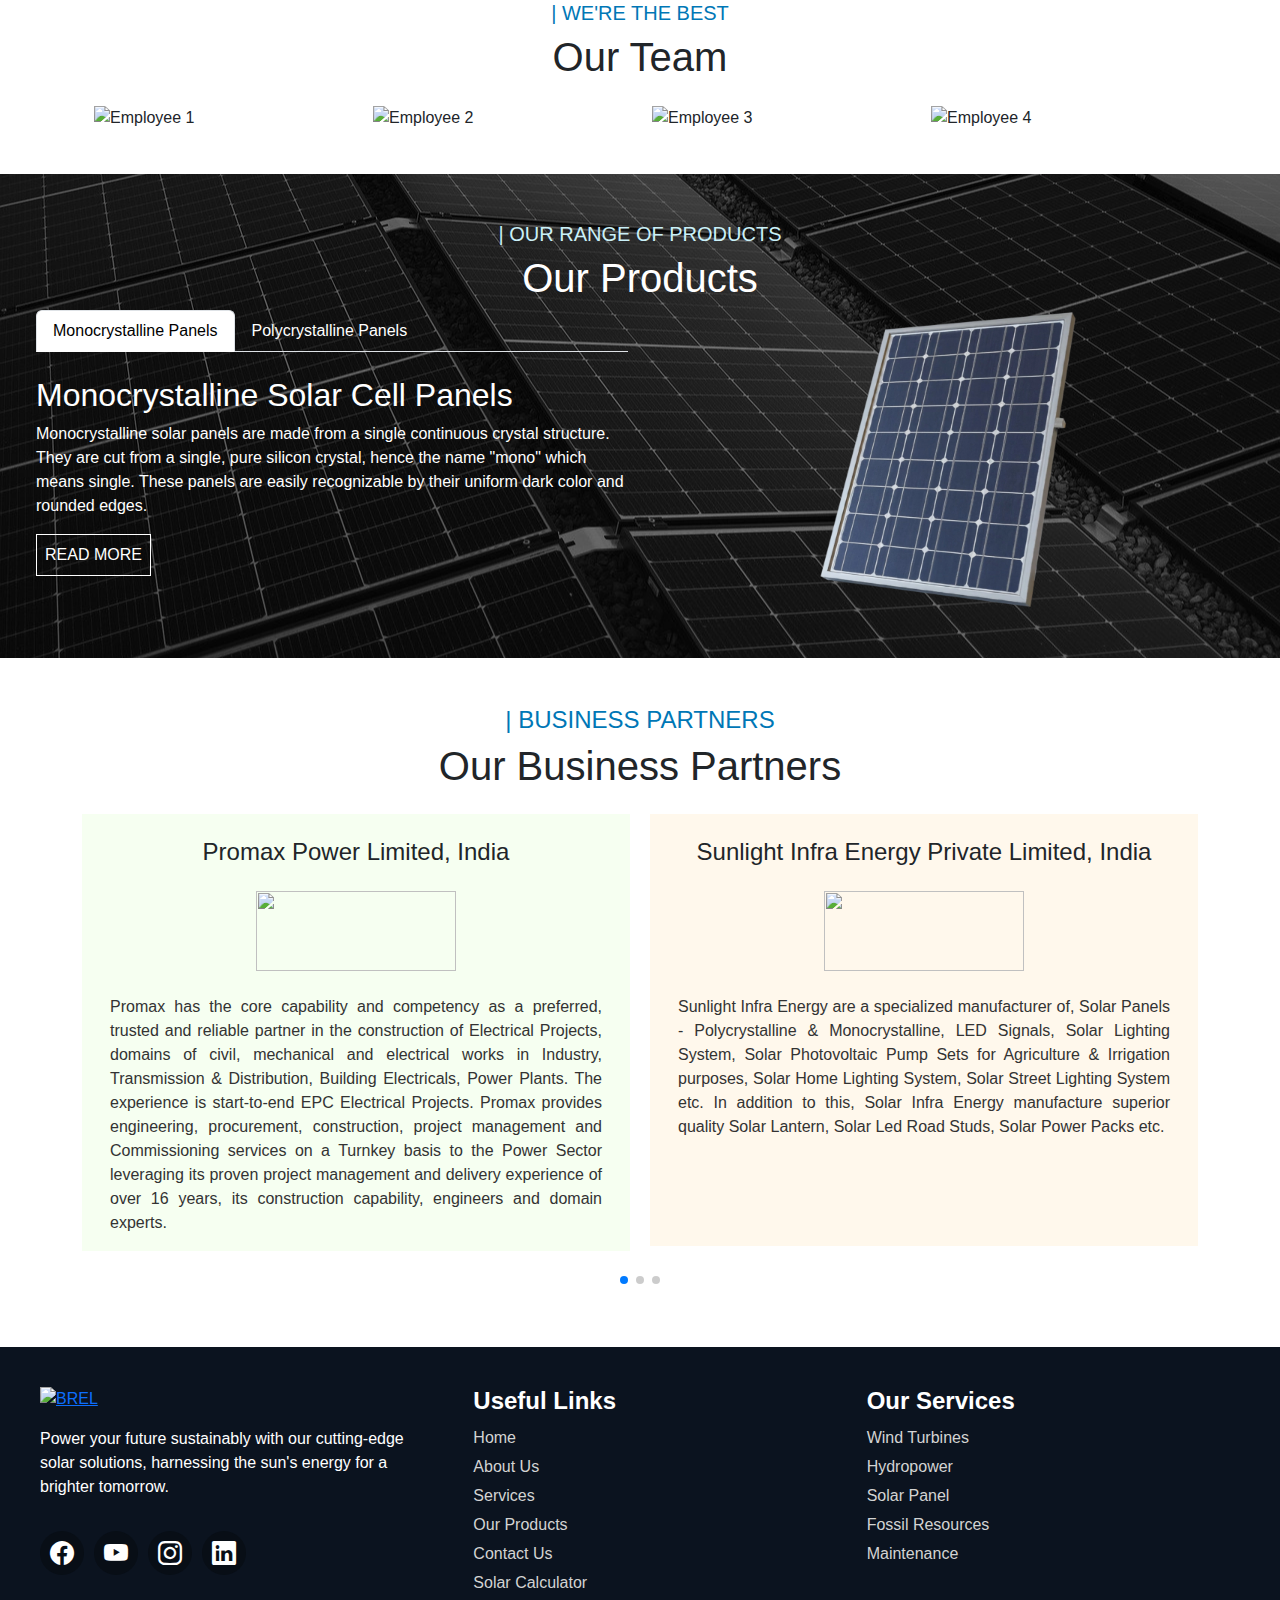
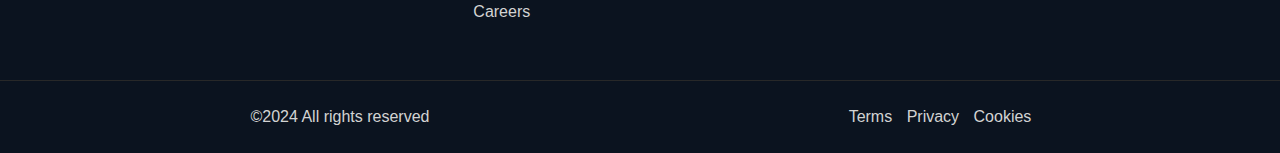
==== commit 499f3516: "careers page added" ====
--- a/about.html
+++ b/about.html
@@ -667,6 +667,7 @@
                 <li><a href="./our-products.html">Our Products</a></li>
                 <li><a href="./contact.html">Contact Us</a></li>
                 <li><a href="./solar-calculator.html">Solar Calculator</a></li>
+                <li><a href="./careers.html">Careers</a></li>
             </ul>
         </div>
         <div class="footer-right">
@@ -706,6 +707,7 @@
         </span>
     </button>
 
+    <script src="./assets/scripts/counter-script.js"></script>
     <script src="./assets/scripts/script.js"></script>
 
     <!-- Bootstrap Script -->
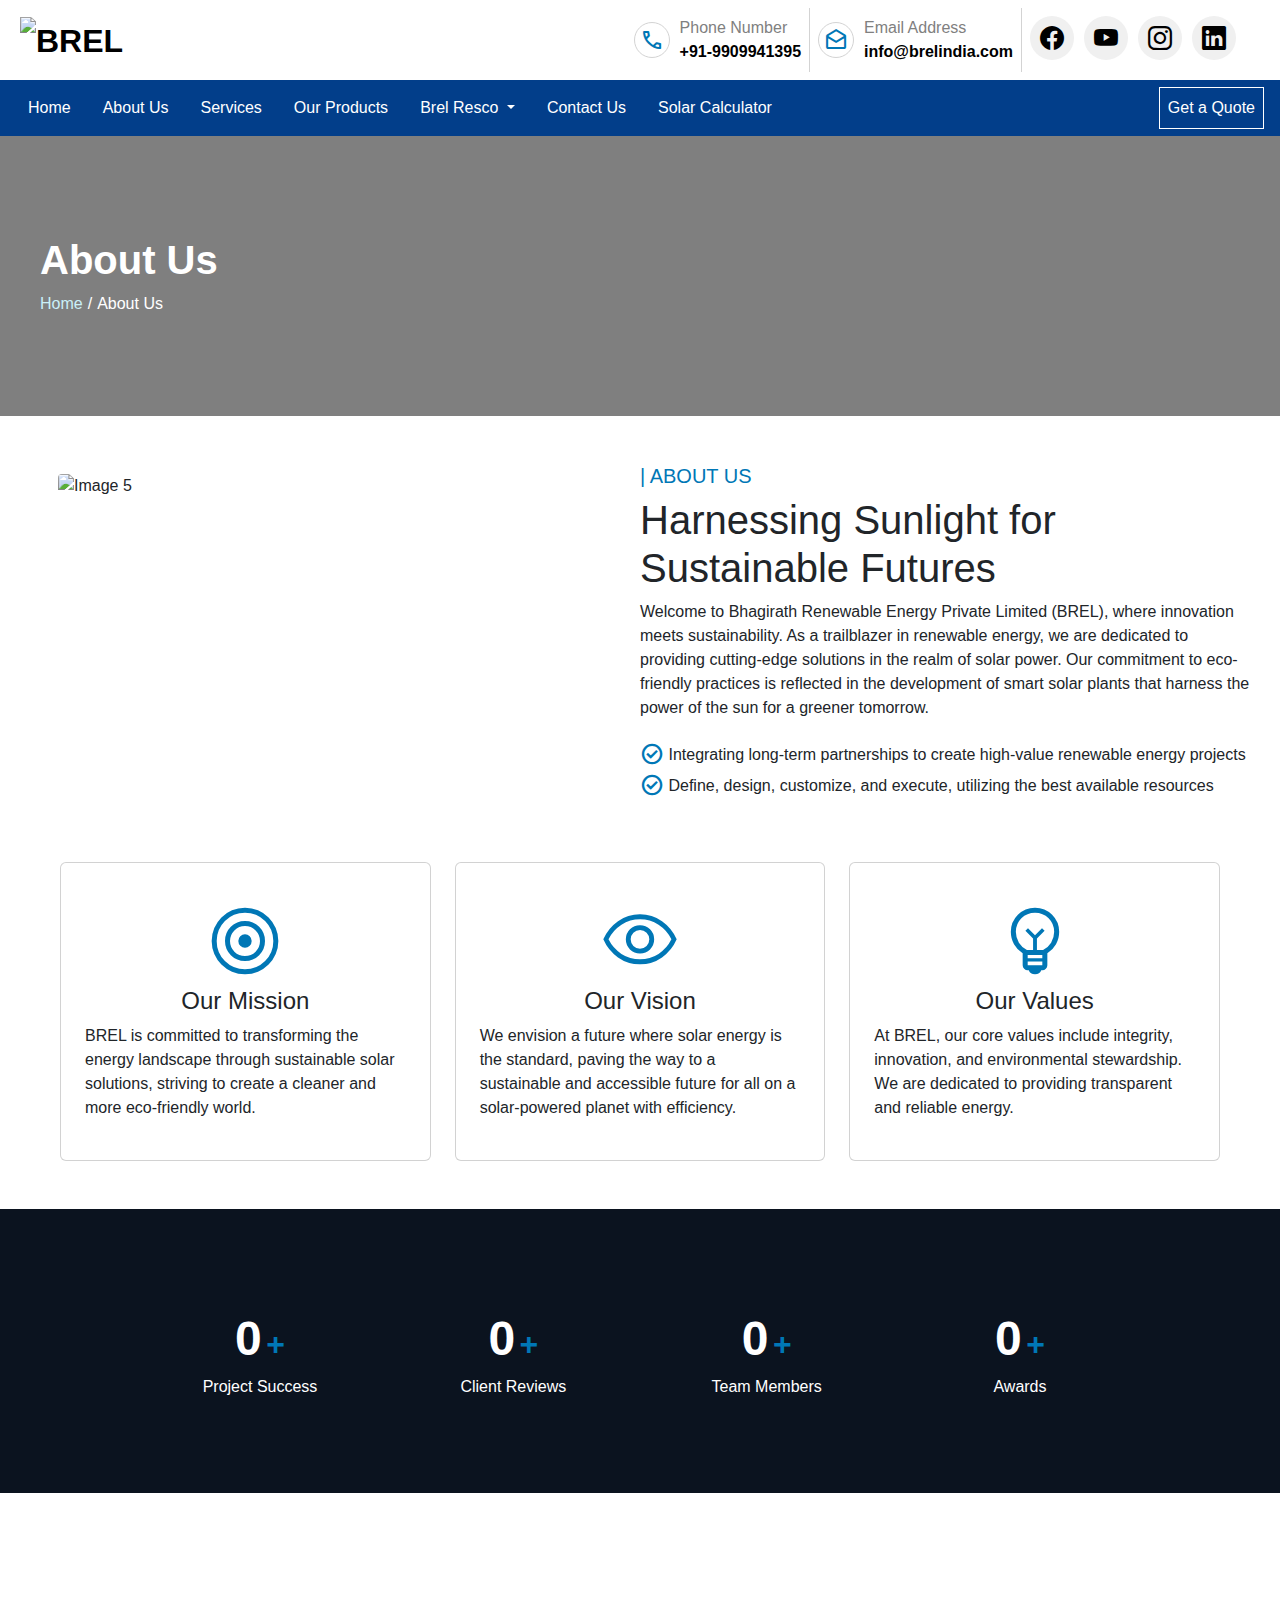
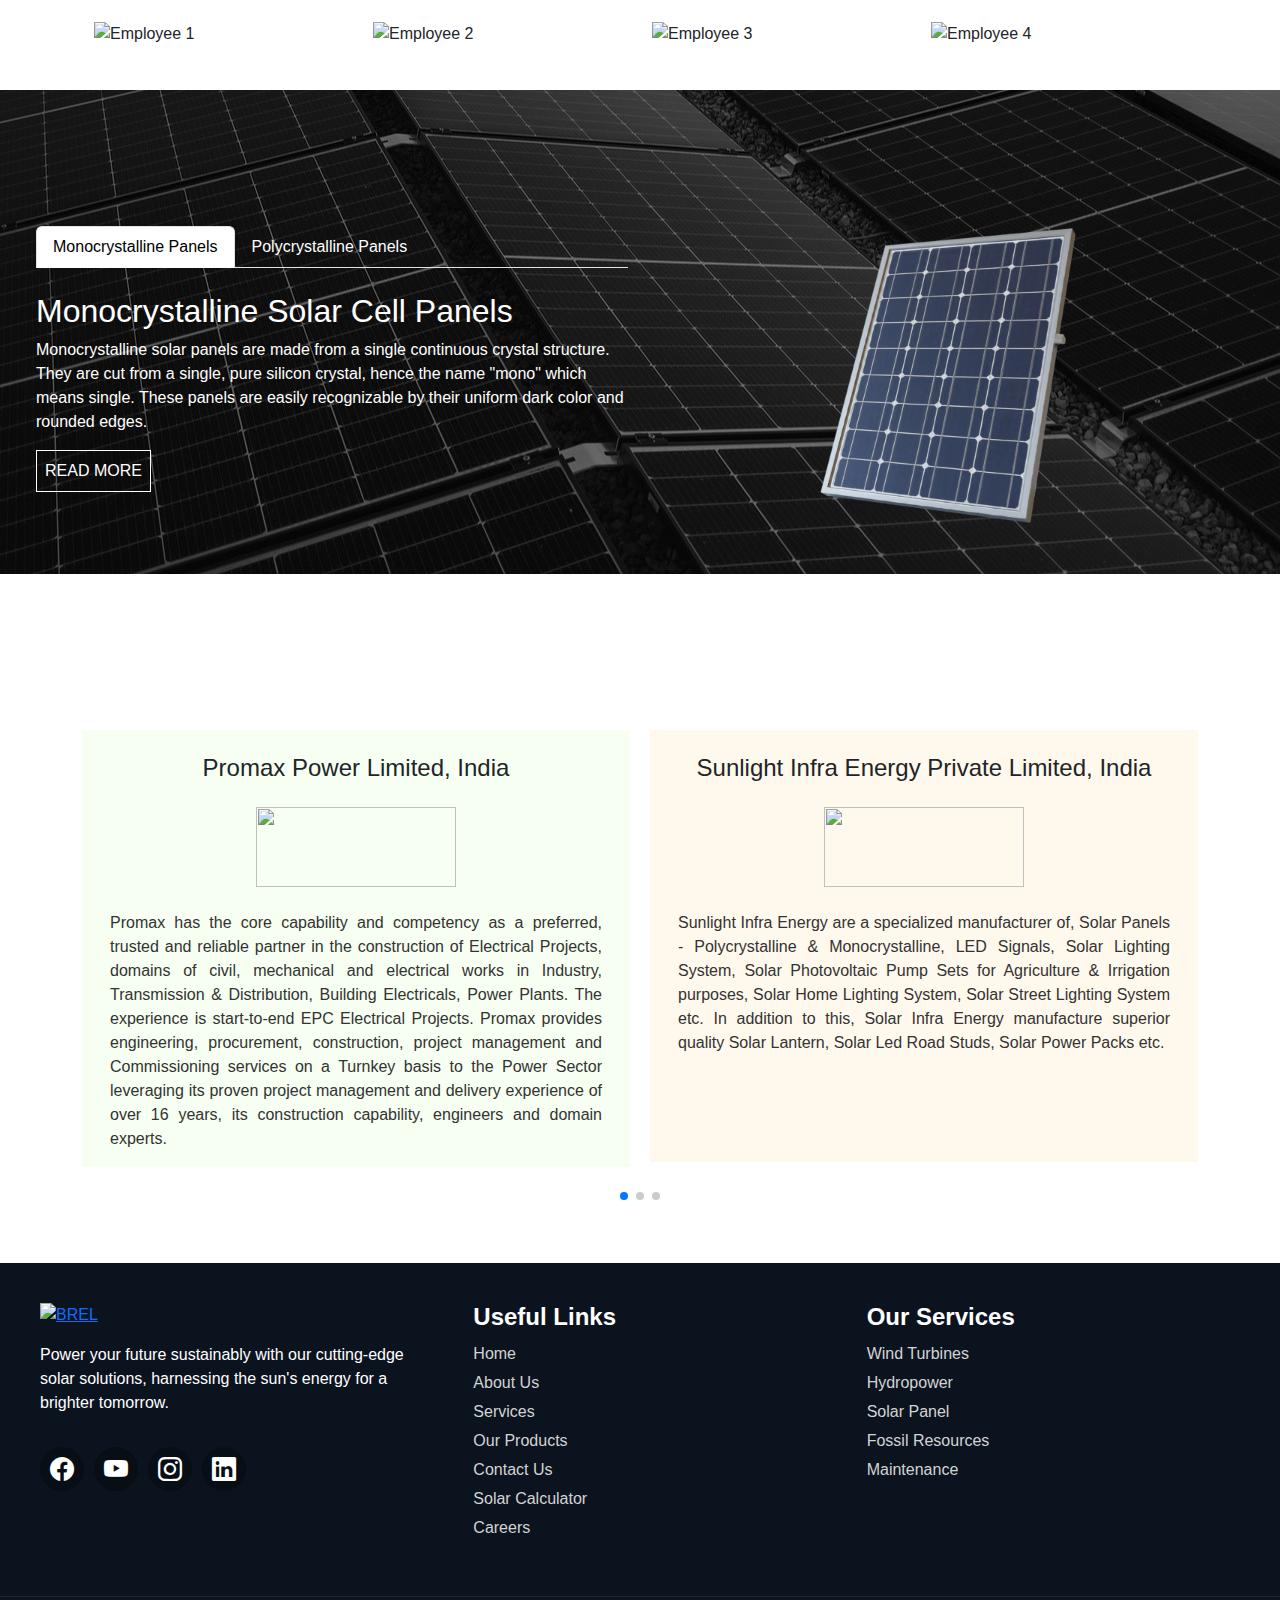
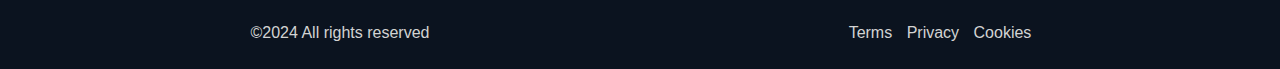
==== commit 6dce22fb: "home page carousel + minor changes" ====
--- a/about.html
+++ b/about.html
@@ -177,22 +177,19 @@
                             <button type="button" class="btn-close" data-bs-dismiss="modal" aria-label="Close"></button>
                         </div>
                         <div class="modal-body">
-                            <!-- <form class="custom-form-2 row g-3"> -->
-                            <form form id="contactFormModal"
-                                action="https://formsubmit.co/fec11824174ba3db28527c47f54a5991" method="POST"
-                                class="custom-form-2 row g-3">
+                            <form id="contactFormModal" class="custom-form-2 row g-3">
                                 <div class="col-md-6">
                                     <label for="inputName" class="form-label">Full Name <span
                                             class="required-asterisk">*</span></label>
-                                    <input type="text" name="Name" class="form-control" id="inputName"
-                                        placeholder="Full name" required>
+                                    <input type="text" name="name" class="form-control" id="inputName"
+                                        placeholder="Full Name" required>
                                 </div>
                                 <div class="col-md-6">
                                     <label for="inputNumber" class="form-label">Phone Number <span
                                             class="required-asterisk">*</span></label>
                                     <div class="input-group">
-                                        <input type="number" name="Number" class="form-control no-spinner"
-                                            id="inputNumber" placeholder="Phone number" inputmode="numeric" required>
+                                        <input type="number" name="phone" class="form-control no-spinner"
+                                            id="inputNumber" placeholder="Phone Number" inputmode="numeric" required>
                                         <span class="input-group-text">
                                             <img src="./assets/img/home page images/indian-flag.webp" alt="Indian Flag"
                                                 class="flag-icon">
@@ -200,15 +197,15 @@
                                     </div>
                                 </div>
                                 <div class="col-md-12">
-                                    <label for="inputEmail4" class="form-label">Email Address <span
+                                    <label for="inputEmail" class="form-label">Email Address <span
                                             class="required-asterisk">*</span></label>
-                                    <input type="email" name="Email" class="form-control" id="inputEmail4"
-                                        placeholder="Email address" required>
+                                    <input type="email" name="email" class="form-control" id="inputEmail"
+                                        placeholder="Email Address" required>
                                 </div>
                                 <div class="col-md-12">
                                     <label for="inputState" class="form-label">State <span
                                             class="required-asterisk">*</span></label>
-                                    <select id="inputState" name="State" class="form-select" required>
+                                    <select id="inputState" name="state" class="form-select" required>
                                         <option value="" selected disabled>Choose...</option>
                                         <option value="Andhra Pradesh">Andhra Pradesh</option>
                                         <option value="Arunachal Pradesh">Arunachal Pradesh</option>
@@ -253,7 +250,7 @@
                                 <div class="col-md-12">
                                     <label for="inputHomeCommercial" class="form-label">Solar For Home or Commercial?
                                         <span class="required-asterisk">*</span></label>
-                                    <select id="inputHomeCommercial" name="Home-or-Commercial" class="form-select"
+                                    <select id="inputHomeCommercial" name="homeOrCommercial" class="form-select"
                                         required>
                                         <option value="" selected disabled>Choose...</option>
                                         <option value="Individual House or Villa">Individual House or Villa</option>
@@ -264,8 +261,8 @@
                                 <div class="col-md-12">
                                     <label for="inputStateBill" class="form-label">Monthly Average Electricity Bill
                                         <span class="required-asterisk">*</span></label>
-                                    <select id="inputStateBill" name="Monthly-Average-Electricity-Bill"
-                                        class="form-select" required>
+                                    <select id="inputStateBill" name="monthlyAverageElectricityBill" class="form-select"
+                                        required>
                                         <option value="" selected disabled>Choose...</option>
                                         <option value="Less than ₹1000">Less than ₹1000</option>
                                         <option value="₹1000 to ₹2000">₹1000 to ₹2000</option>
@@ -273,21 +270,10 @@
                                         <option value="More Than ₹5000">More Than ₹5000</option>
                                     </select>
                                 </div>
-                                <!-- <div class="col-12">
-                                    <div class="form-check">
-                                        <input class="form-check-input" type="checkbox" id="gridCheckModal">
-                                        <label class="form-check-label colored-link" for="gridCheckModal">
-                                            I agree with BREL's <a href="#" class="colored-heading">Terms of Service</a>
-                                        </label>
-                                    </div>
-                                </div> -->
-                                <input type="hidden" name="_next"
-                                    value="https://shayaankn.github.io/brel-website/thanks.html">
+                                <input type="hidden" name="formType" value="Get a Quote">
                                 <div class="col-12">
-                                    <!-- <button type="submit" class="btn btn-primary form-submit-btn-2 mt-2"
-                                        id="submitButtonModal" disabled>Submit</button> -->
-                                    <button type="submit" class="btn btn-primary form-submit-btn-2 mt-2"
-                                        id="submitButtonModal">Submit</button>
+                                    <input type="submit" id="submitButtonGetQuote"
+                                        class="btn btn-primary form-submit-btn-2 mt-2">
                                 </div>
                             </form>
                         </div>
@@ -344,7 +330,7 @@
                 <span class="light-text">Define, design, customize, and execute, utilizing the best available
                     resources</span>
             </div>
-            <button class="explore-now-button-2">EXPLORE NOW</button>
+            <!-- <button class="explore-now-button-2">EXPLORE NOW</button> -->
         </div>
     </div>
 
@@ -718,6 +704,7 @@
     <!-- Swiper Script -->
     <script src="https://cdn.jsdelivr.net/npm/swiper@11/swiper-bundle.min.js"></script>
 
+    <!-- Swiper Script -->
     <script>var swiper = new Swiper(".mySwiper", {
             slidesPerView: 'auto',
             spaceBetween: 20,
@@ -739,6 +726,28 @@
         });
     </script>
 
+    <!-- Get a Quote Form Script -->
+    <script>
+        let formGetQuote = document.getElementById("contactFormModal");
+        formGetQuote.addEventListener('submit', (e) => {
+            e.preventDefault();
+            document.querySelector("#submitButtonGetQuote").value = "Submitting...";
+            let data = new FormData(formGetQuote);
+            data.append('formType', 'Get a Quote'); // Add formType to identify the form
+            fetch('https://script.google.com/macros/s/AKfycbxK5g8EB97DlY8ZzSbNA_9J-HRADXS-nR6jnwL38Xiiwq9VnqnasZ0epMN6U8hPcacI7Q/exec', {
+                method: "POST",
+                body: data,
+            })
+                .then(res => res.text())
+                .then(data => {
+                    document.querySelector("#submitButtonGetQuote").value = "Submit";
+                    if (data.includes('Success')) {
+                        window.location.href = '../thanks.html';
+                    }
+                })
+        })
+    </script>
+
 </body>
 
 </html>--- a/assets/css/style.css
+++ b/assets/css/style.css
@@ -1839,144 +1839,37 @@
 
 /* CAROUSEL */
 
-/* .custom-button {
-    margin-top: 20px;
-    padding: 20px;
-    background-color: var(--primary-color);
-    border: none;
-    transition: background-color 0.3s ease;
-    box-shadow: 1px 1px 2px rgba(0, 0, 0, 0.3);
-}
-
-.custom-button:hover {
-    background-color: var(--secondary-color);
-}
-
-.heading-1 {
-    font-size: 3.2rem;
-}
-
-.heading-2 {
-    font-size: 5.4rem;
-}
-
-.carousel-caption {
-    display: flex;
-    flex-direction: column;
-    align-items: flex-start;
-    justify-content: center;
-    height: 100%;
-    z-index: 2;
-}
-
-.carousel-caption>h6,
-.carousel-caption>h5,
-.carousel-caption>h2,
-.carousel-caption>p {
-    text-shadow: 1px 1px 2px rgba(0, 0, 0, 0.3);
-}
-
-.text-animation {
-    opacity: 0;
+#carouselContainer {
     position: relative;
-    top: -20px;
-    transition: opacity 0.9s ease, top 0.9s ease;
-}
-
-.text-animation.visible {
-    opacity: 1;
-    top: 0;
-}
-
-.carousel-item .img-fluid {
-    max-width: 100%;
-    height: auto;
+}
+
+#carouselContainer .carousel-inner .carousel-item-special img {
+    height: 480px;
     object-fit: cover;
 }
 
-.carousel-dark-overlay {
-    position: relative;
-}
-
-.carousel-dark-overlay::before {
-    content: '';
-    position: absolute;
-    top: 0;
-    left: 0;
-    width: 100%;
-    height: 100%;
-    background-color: rgba(0, 0, 0, 0.4);
-    z-index: 1;
-}
-
 @media (max-width: 992px) {
-    .heading-1 {
-        font-size: 2.6rem;
-    }
-
-    .heading-2 {
-        font-size: 3.4rem;
-    }
-
-    .carousel-caption {
-        padding: 10px;
-    }
-
-    .carousel-item>img {
-        max-width: 100%;
+    #carouselContainer .carousel-inner .carousel-item-special img {
+        height: 480px;
+        object-fit: cover;
+    }
+}
+
+@media (min-width: 1400px) {
+    #carouselContainer .carousel-inner .carousel-item-special img {
         height: 600px;
         object-fit: cover;
     }
 }
 
-@media (max-width: 768px) {
-    .heading-1 {
-        font-size: 2.2rem;
-    }
-
-    .heading-2 {
-        font-size: 2.8rem;
-    }
-
-    .carousel-caption {
-        padding: 0px;
-        justify-content: left;
-        height: 80%;
-    }
-
-    .carousel-caption>h6,
-    .carousel-caption>h5,
-    .carousel-caption>h2,
-    .carousel-caption>p {
-        margin-bottom: 20px;
-    }
-} */
-
-/* NEW CAROUSEL */
-
-#carouselContainer {
-    position: relative;
-}
-
-@media (max-width: 768px) {
-    #carouselContainer .carousel-inner .carousel-item-special img {
-        height: 500px;
-        object-fit: cover;
-    }
-}
-
 #carousel-list-div {
     position: absolute;
-    /* top: 0; */
     left: 0;
-    /* height: 100%; */
     width: 220px;
     display: flex;
     flex-direction: column;
-
-    /* CHANGES (22-07-24) */
-    top: 50%;
-    height: 80%;
+    top: 48%;
+    height: 90%;
     transform: translateY(-50%);
 }
 
@@ -2040,14 +1933,6 @@
 
 @media (max-width: 768px) {
     .carousel-icon-container-wrapper {
-        /* top: auto;
-        bottom: 10%;
-        transform: translateX(-50%) !important;
-        transform: none;
-        display: grid;
-        grid-template-columns: repeat(2, 1fr);
-        gap: 10px; */
-
         display: none;
     }
 }
@@ -2246,40 +2131,6 @@
 
 /* FORM */
 
-/* OLDER */
-/* .form-img {
-    position: relative;
-    width: 100px;
-    height: 100px;
-    box-sizing: border-box;
-} */
-
-/* OLDER */
-/* .form-img img {
-    width: calc(100% - 20px);
-    height: calc(100% - 20px);
-    object-fit: cover;
-    border-radius: 4px;
-    display: block;
-    margin: 10px;
-} */
-
-/* .form-img {
-    display: flex;
-    align-items: center;
-    justify-content: center;
-    width: 70%;
-    height: 70%;
-    margin: 0 auto;
-    overflow: hidden;
-}
-
-.form-img img {
-    max-width: 100%;
-    max-height: 100%;
-    object-fit: contain;
-} */
-
 .form-img {
     position: relative;
     width: 100%;
@@ -2303,16 +2154,8 @@
     }
 }
 
-
-.text-secondary-color-1 {
-    color: var(--light-color);
-}
-
 .form-container {
     background-color: var(--primary-color);
-
-    /* ENABLE THIS IF ANY PROBLEMS ARISE */
-    /* min-height: 100vh; */
 }
 
 .custom-form {
@@ -2530,8 +2373,8 @@
 }
 
 .extra-info-button {
+    text-decoration: none;
     padding: 20px 30px 20px 30px;
-    margin-top: 20px;
     background-color: var(--white);
     color: var(--primary-color);
     font-weight: 500;
@@ -2549,7 +2392,6 @@
     position: relative;
     width: 100%;
     height: 100%;
-    /* padding: 10px; */
     box-sizing: border-box;
 }
 
@@ -2573,10 +2415,6 @@
         margin-top: 0px;
         padding-top: 0px;
     }
-
-    /* .extra-info-div {
-        padding: 20px;
-    } */
 }
 
 /* TESTIMONIALS (SWIPER) */
@@ -2987,24 +2825,40 @@
 
 /* EXTRAS */
 
+.text-animation {
+    opacity: 0;
+    position: relative;
+    top: -20px;
+    transition: opacity 0.9s ease, top 0.9s ease;
+}
+
+.text-animation.visible {
+    opacity: 1;
+    top: 0;
+}
+
 .bg-secondary-color {
     background-color: var(--secondary-color);
 }
 
+.text-secondary-color-1 {
+    color: var(--light-color);
+}
+
+.light-color-heading {
+    color: var(--light-color);
+}
+
+.white-heading {
+    color: var(--white);
+}
+
+.white-heading:hover {
+    color: var(--white);
+}
+
 .high-z-index {
     z-index: 99 !important;
-}
-
-.white-heading {
-    color: var(--white);
-}
-
-.white-heading:hover {
-    color: var(--white);
-}
-
-.light-color-heading {
-    color: var(--light-color);
 }
 
 .justified-text {
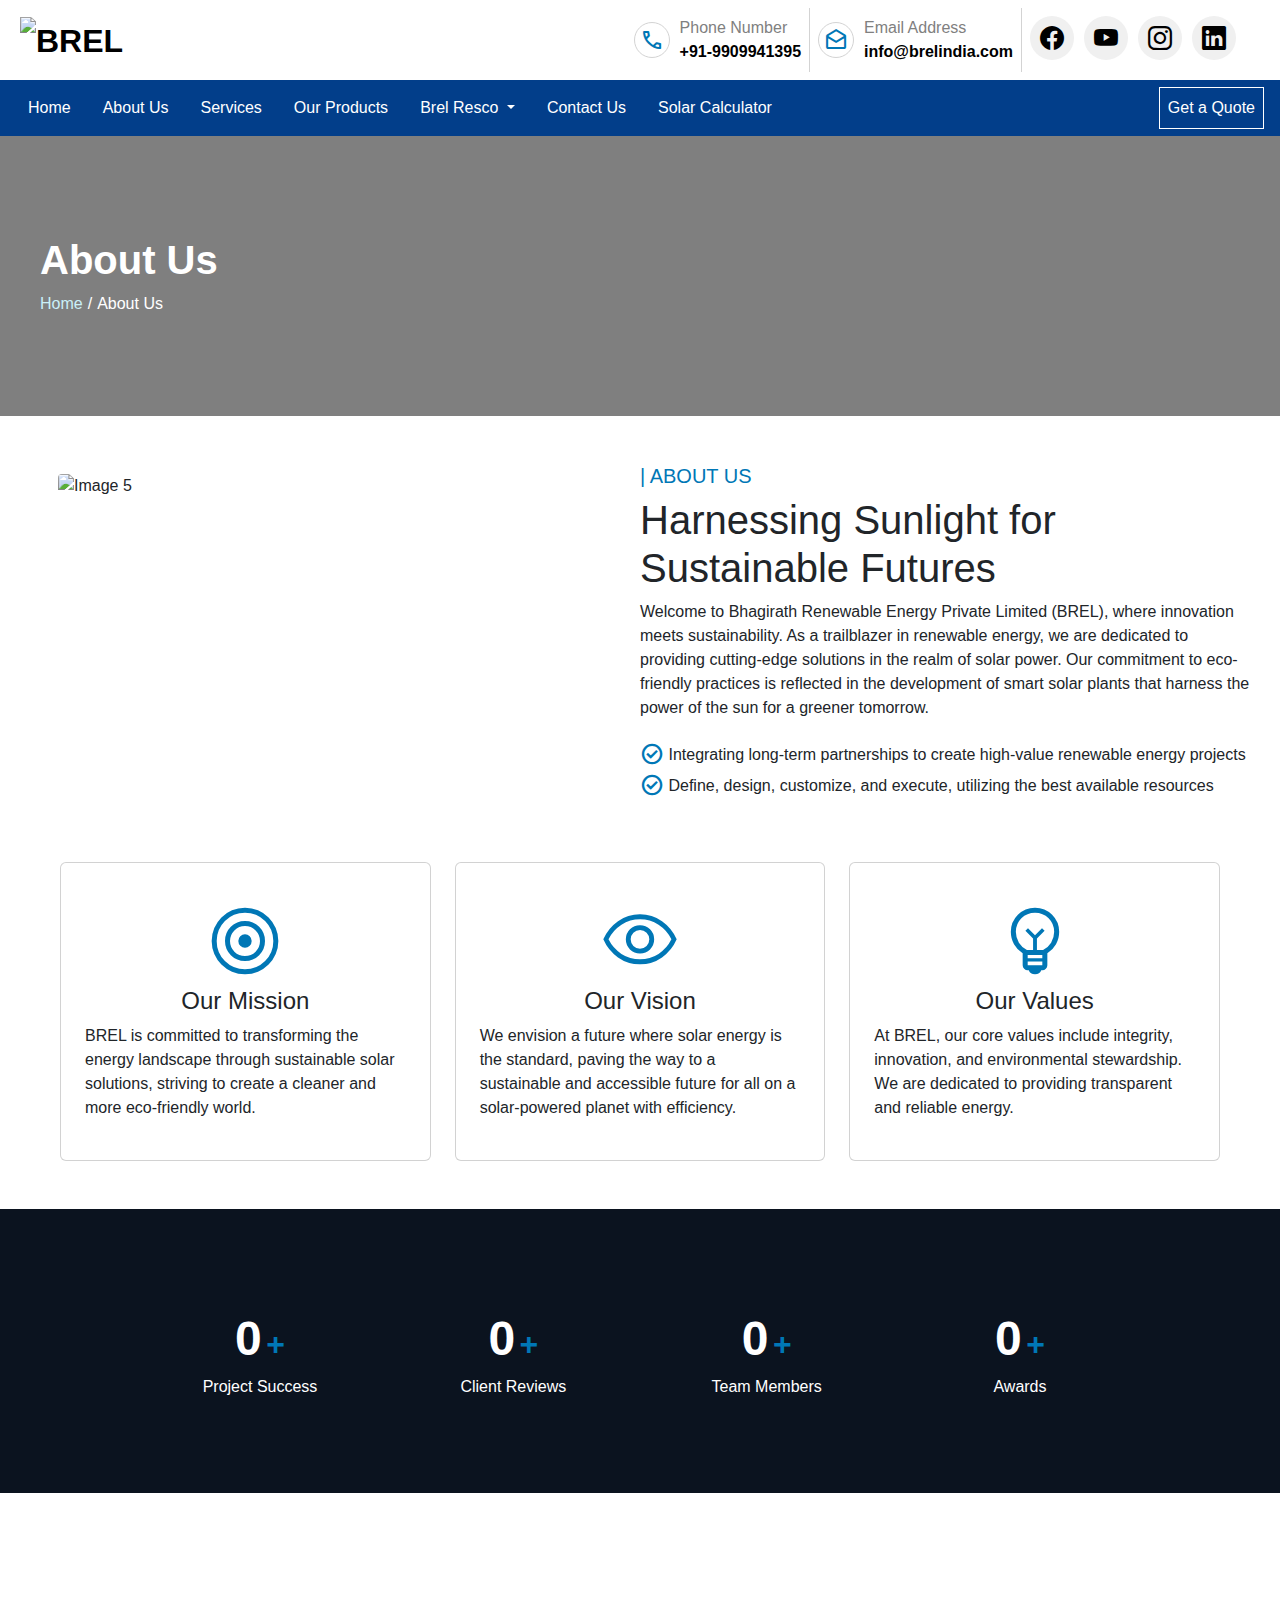
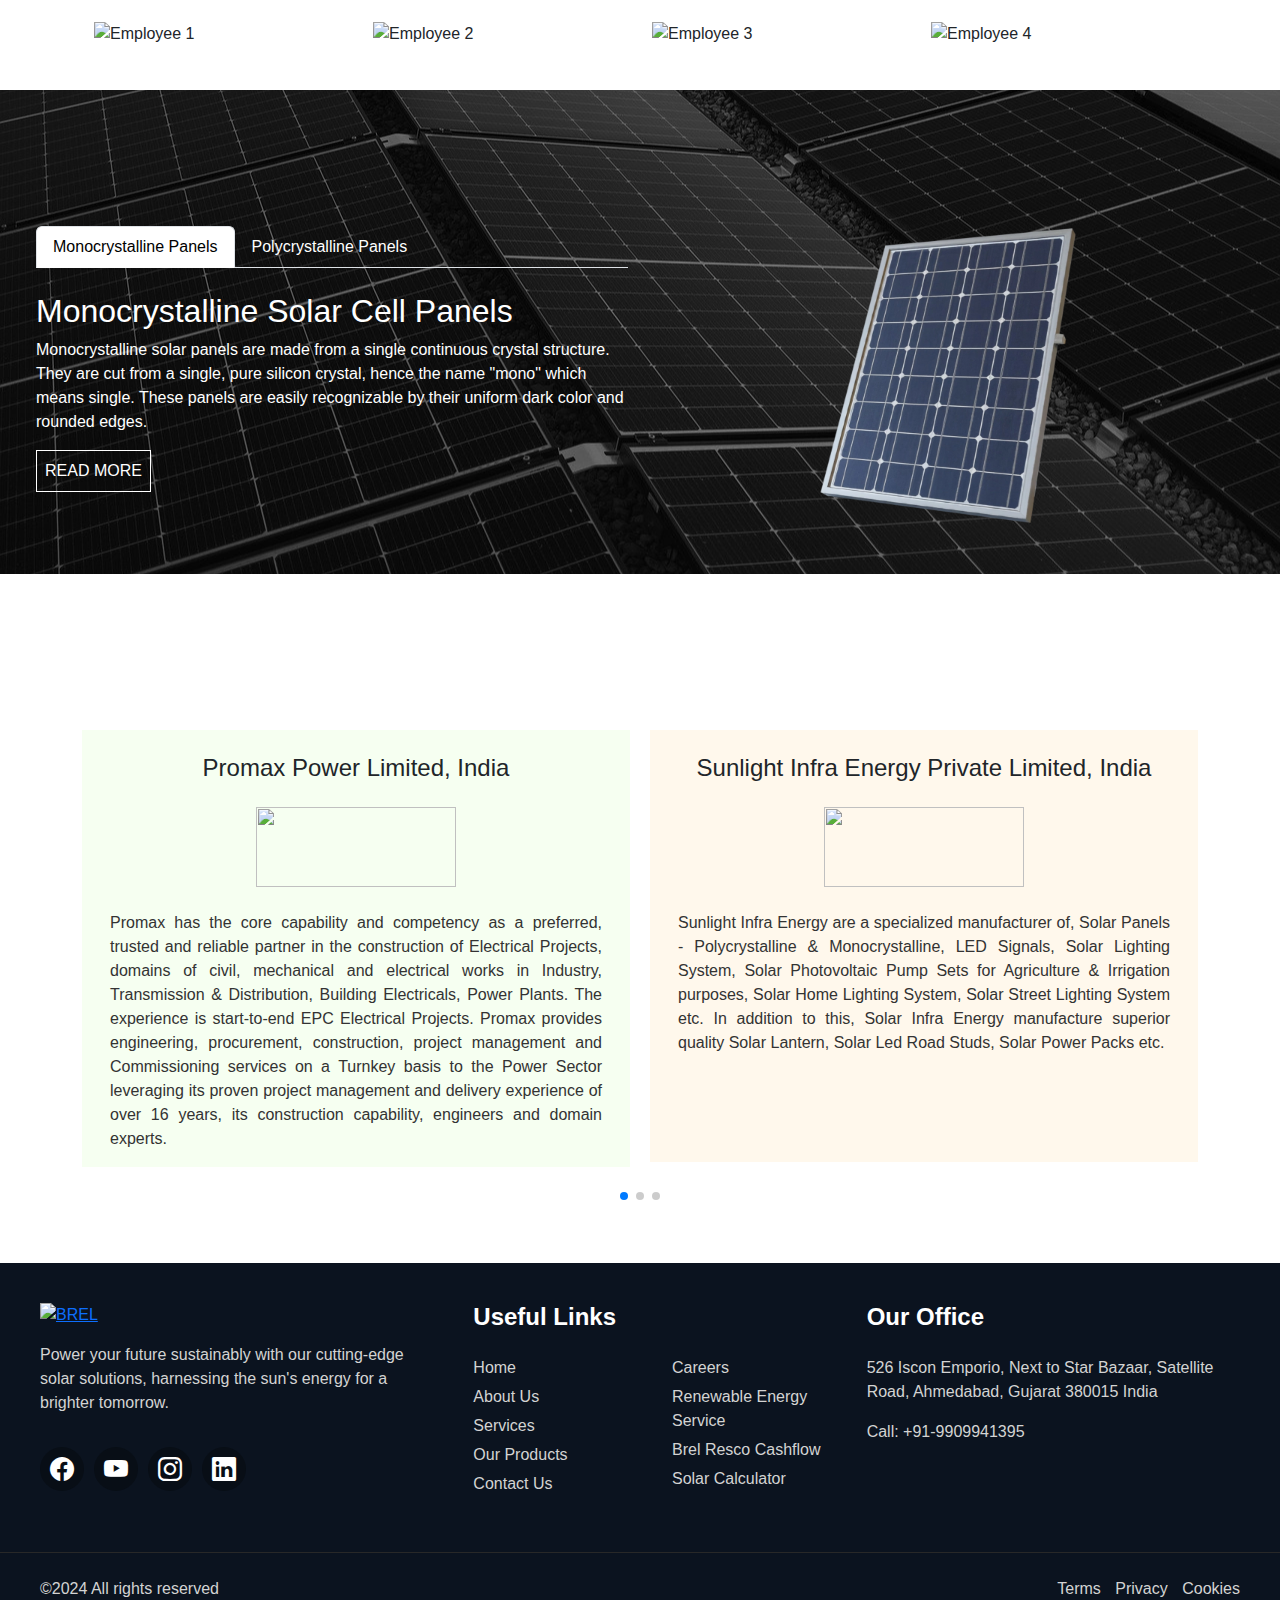
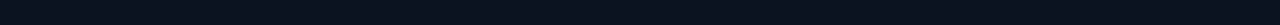
==== commit e7010790: "footer update + get a quote function" ====
--- a/about.html
+++ b/about.html
@@ -33,7 +33,7 @@
     <nav class="navbar navbar-expand-lg bg-white p-2">
         <div class="container-fluid">
             <a class="navbar-brand main-logo" href="./index.html">
-                <img src="./assets/img/logos/Catalog BREL LOGO.webp" alt="BREL" width="160px">
+                <img src="./assets/img/logos/Catalog BREL LOGO.webp" alt="BREL" width="140px">
             </a>
             <button class="navbar-toggler custom-toggler" type="button" data-bs-toggle="offcanvas"
                 data-bs-target="#offcanvasNavbar1" aria-controls="offcanvasNavbar1">
@@ -44,7 +44,7 @@
                 <div class="offcanvas-header">
                     <span class="offcanvas-title" id="offcanvasNavbarLabel">
                         <a class="navbar-brand main-logo" href="./index.html">
-                            <img src="./assets/img/logos/Catalog BREL LOGO.webp" alt="BREL" width="160px">
+                            <img src="./assets/img/logos/Catalog BREL LOGO.webp" alt="BREL" width="140px">
                         </a>
                     </span>
                     <button type="button" class="btn-close" data-bs-dismiss="offcanvas" aria-label="Close"></button>
@@ -115,7 +115,7 @@
                 <div class="offcanvas-header">
                     <span class="offcanvas-title" id="offcanvasNavbarLabel">
                         <a class="navbar-brand main-logo" href="./index.html">
-                            <img src="./assets/img/logos/brel-logo-white.webp" alt="BREL" width="160px">
+                            <img src="./assets/img/logos/brel-logo-white.webp" alt="BREL" width="140px">
                         </a>
                     </span>
                     <button type="button" class="btn-close btn-close-white" data-bs-dismiss="offcanvas"
@@ -614,15 +614,14 @@
         </div>
     </div>
 
-
-
     <!-- FOOTER -->
     <footer class="footer">
         <div class="footer-left">
             <a href="./index.html">
-                <img class="footer-logo pb-3" src="./assets/img/logos/brel-logo-white.webp" alt="BREL" width="160px">
+                <img class="footer-logo pb-3" src="./assets/img/logos/brel-logo-white.webp" alt="BREL" width="140px">
             </a>
-            <p class="pb-3">Power your future sustainably with our cutting-edge solar solutions, harnessing the sun's
+            <p class="pb-3 light-text">Power your future sustainably with our cutting-edge solar solutions, harnessing
+                the sun's
                 energy for a brighter tomorrow.</p>
             <div class="footer-icon-container">
                 <a class="social-icon"
@@ -645,43 +644,47 @@
             </div>
         </div>
         <div class="footer-middle">
-            <h4 class="footer-heading h4">Useful Links</h4>
-            <ul class="footer-links">
-                <li><a href="./index.html">Home</a></li>
-                <li><a href="./about.html">About Us</a></li>
-                <li><a href="./services.html">Services</a></li>
-                <li><a href="./our-products.html">Our Products</a></li>
-                <li><a href="./contact.html">Contact Us</a></li>
-                <li><a href="./solar-calculator.html">Solar Calculator</a></li>
-                <li><a href="./careers.html">Careers</a></li>
-            </ul>
+            <h4 class="footer-heading h4 pb-3">Useful Links</h4>
+            <div class="row">
+                <div class="col-md-6">
+                    <ul class="footer-links light-text">
+                        <li><a href="./index.html">Home</a></li>
+                        <li><a href="./about.html">About Us</a></li>
+                        <li><a href="./services.html">Services</a></li>
+                        <li><a href="./our-products.html">Our Products</a></li>
+                        <li><a href="./contact.html">Contact Us</a></li>
+                    </ul>
+                </div>
+                <div class="col-md-6">
+                    <ul class="footer-links light-text">
+                        <li><a href="./careers.html">Careers</a></li>
+                        <li><a href="./brel-resco-1.html">Renewable Energy Service</a></li>
+                        <li><a href="./brel-resco-2.html">Brel Resco Cashflow</a></li>
+                        <li><a href="./solar-calculator.html">Solar Calculator</a></li>
+                    </ul>
+                </div>
+            </div>
         </div>
         <div class="footer-right">
-            <h4 class="footer-heading h4">Our Services</h4>
-            <ul class="footer-links">
-                <li><a href="#">Wind Turbines</a></li>
-                <li><a href="#">Hydropower</a></li>
-                <li><a href="#">Solar Panel</a></li>
-                <li><a href="#">Fossil Resources</a></li>
-                <li><a href="#">Maintenance</a></li>
-            </ul>
+            <h4 class="footer-heading h4 pb-3">Our Office</h4>
+            <p class="light-text">526 Iscon Emporio, Next to Star Bazaar, Satellite Road, Ahmedabad, Gujarat 380015
+                India</p>
+            <p class="light-text">Call: +91-9909941395</p>
         </div>
     </footer>
 
     <!-- SUB-FOOTER -->
     <footer class="sub-footer pt-4 pb-2">
-        <div class="container">
-            <div class="row text-center">
-                <div class="col-md-6">
-                    <p class="copyright-text">©2024 All rights reserved</p>
-                </div>
-                <div class="col-md-6">
-                    <ul class="sub-footer-links">
-                        <li><a href="./terms.html">Terms</a></li>
-                        <li><a href="./privacy.html">Privacy</a></li>
-                        <li><a href="./cookies.html">Cookies</a></li>
-                    </ul>
-                </div>
+        <div class="row">
+            <div class="col-md-6 text-center text-md-start">
+                <p class="copyright-text">©2024 All rights reserved</p>
+            </div>
+            <div class="col-md-6 text-center text-md-end">
+                <ul class="sub-footer-links">
+                    <li><a href="./terms.html">Terms</a></li>
+                    <li><a href="./privacy.html">Privacy</a></li>
+                    <li><a href="./cookies.html">Cookies</a></li>
+                </ul>
             </div>
         </div>
     </footer>
--- a/assets/css/style.css
+++ b/assets/css/style.css
@@ -2688,20 +2688,17 @@
 }
 
 .footer-left {
-    /* flex: 2;
-    margin: 10px; */
     padding-right: 40px;
 }
 
 .footer-left>p {
     text-align: left;
-}
-
-/* .footer-middle,
-.footer-right {
-    flex: 1;
-    margin: 10px;
-} */
+    color: lightgray;
+}
+
+.footer-right>p {
+    color: lightgray;
+}
 
 .footer-left,
 .footer-middle,
@@ -2710,15 +2707,9 @@
     margin: 10px;
 }
 
-/* .footer-logo {
-    font-size: 2rem;
-    font-weight: 700;
-} */
-
 .footer-heading {
     font-size: 1.5rem;
     font-weight: bold;
-    margin-bottom: 10px;
 }
 
 .footer-links {
@@ -2756,15 +2747,15 @@
 /* SUB FOOTER | SUB-FOOTER */
 
 .sub-footer {
-    /* background-color: var(--black); */
     background-color: var(--mid-dark-color);
     border-top: 1px solid #282828;
     color: lightgrey;
-}
-
-.sub-footer .container {
+    padding: 40px;
+}
+
+/* .sub-footer .container {
     max-width: 1200px;
-}
+} */
 
 .sub-footer .copyright-text {
     margin-bottom: 0;
@@ -2787,12 +2778,7 @@
 .sub-footer .sub-footer-links a {
     color: lightgrey;
     text-decoration: none;
-    /* transition: color 0.3s; */
-}
-
-/* .sub-footer .sub-footer-links a:hover {
-    color: #ccc;
-} */
+}
 
 /* BACK TO TOP */
 
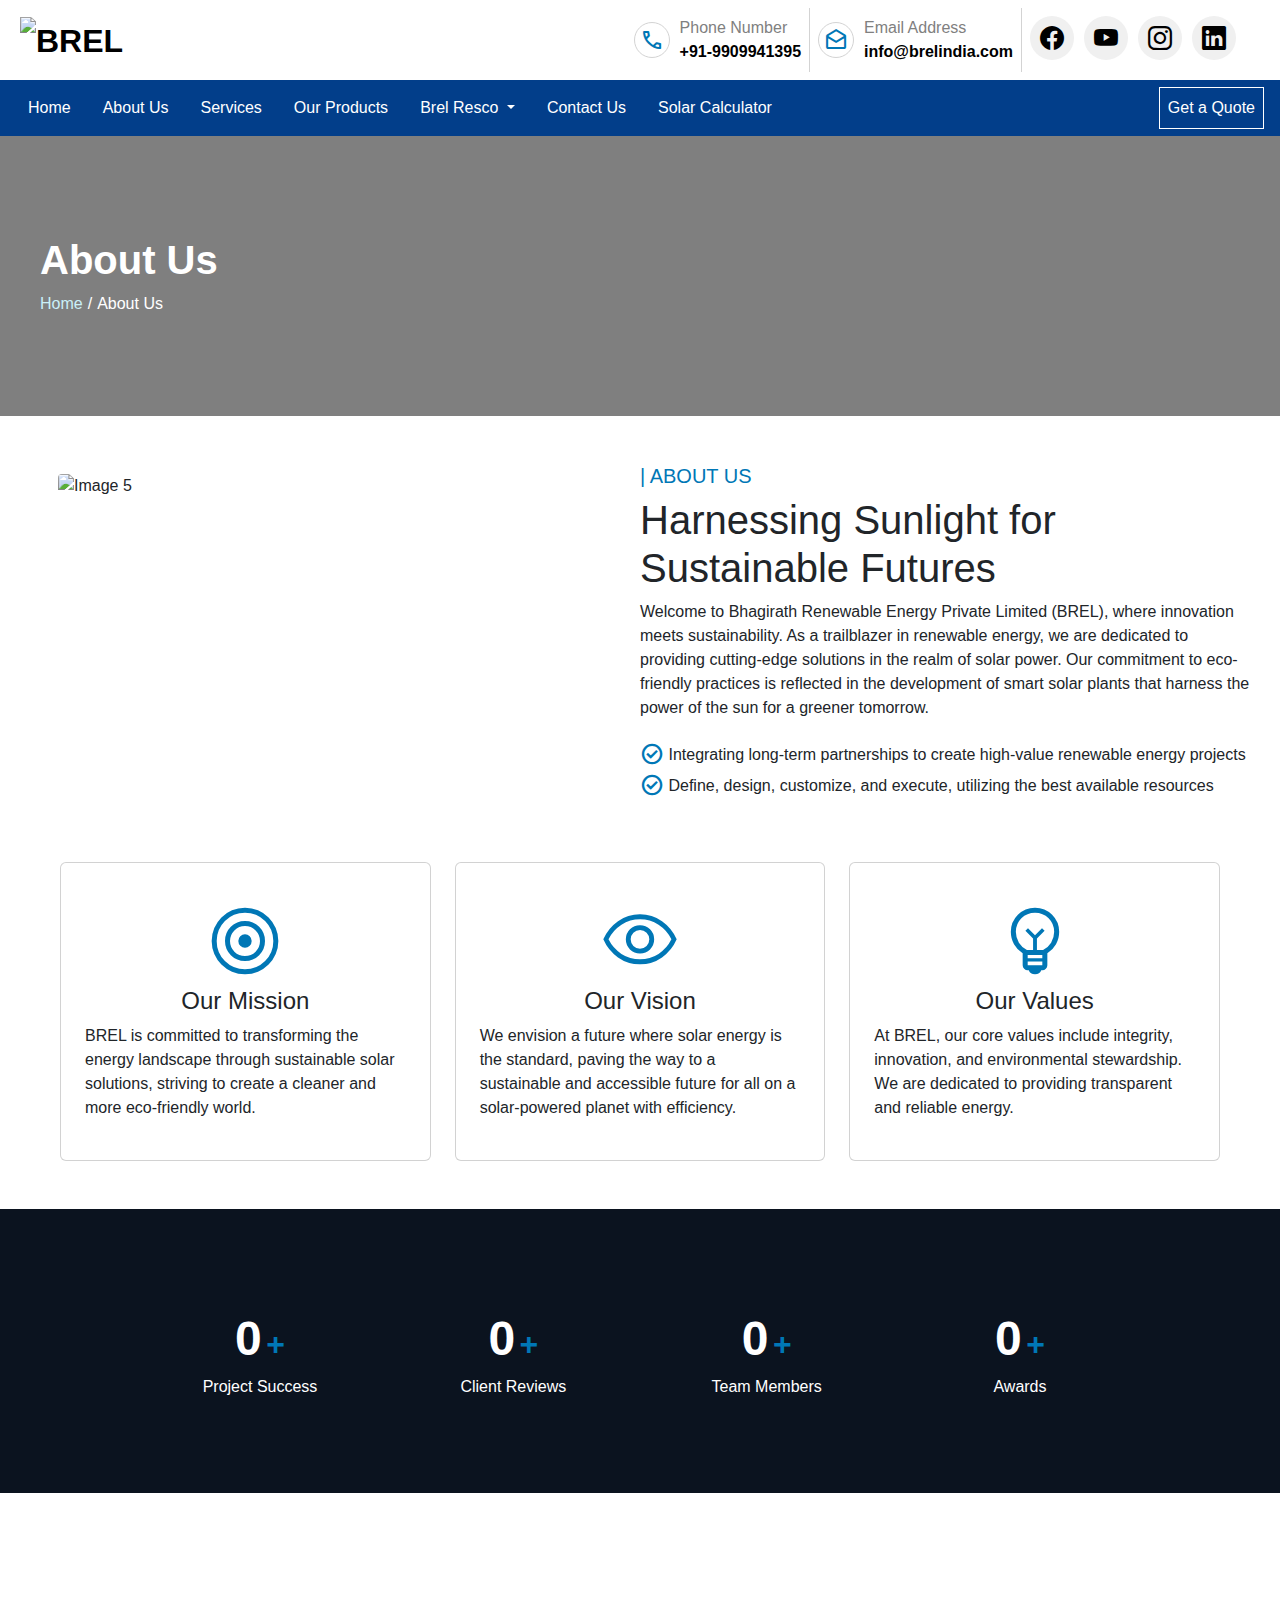
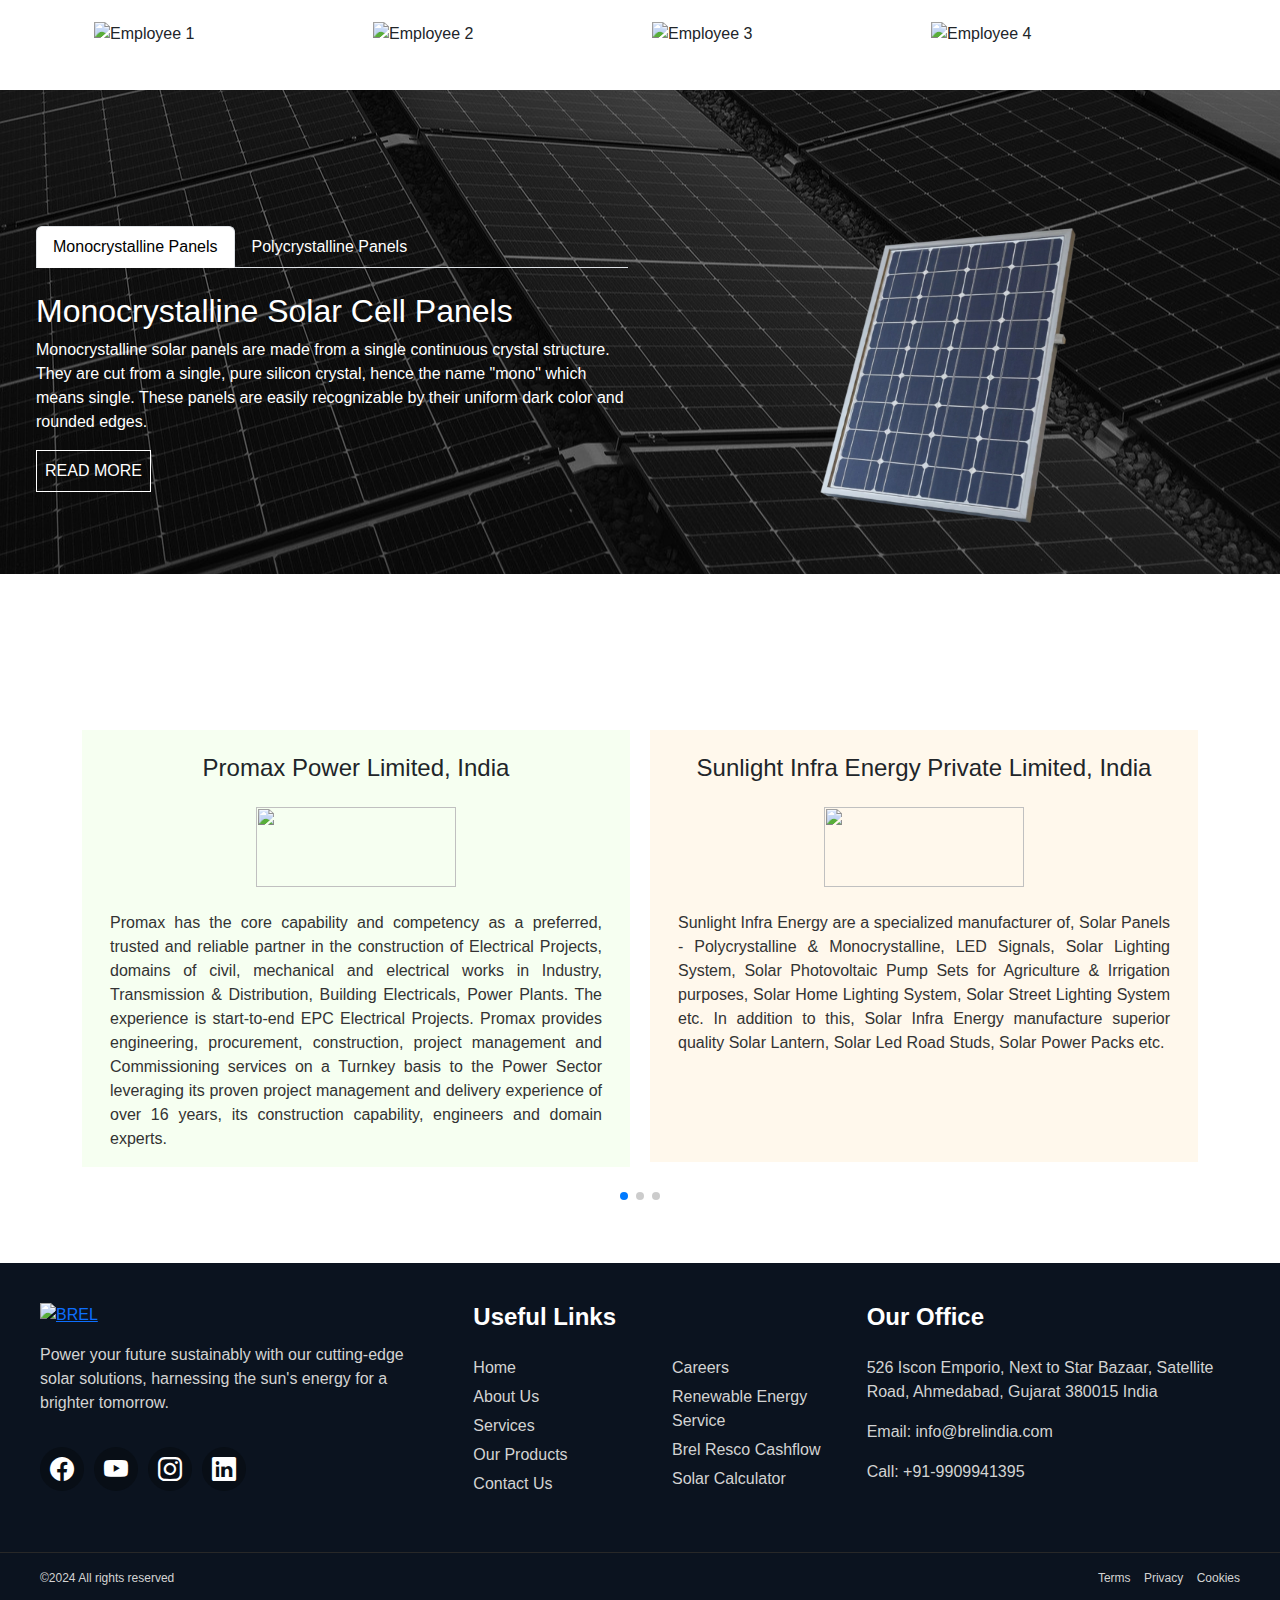
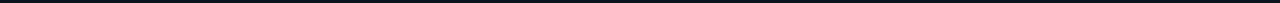
==== commit 83e62873: "carousel + minor updates" ====
--- a/about.html
+++ b/about.html
@@ -669,12 +669,13 @@
             <h4 class="footer-heading h4 pb-3">Our Office</h4>
             <p class="light-text">526 Iscon Emporio, Next to Star Bazaar, Satellite Road, Ahmedabad, Gujarat 380015
                 India</p>
+            <p class="light-text">Email: info@brelindia.com</p>
             <p class="light-text">Call: +91-9909941395</p>
         </div>
     </footer>
 
     <!-- SUB-FOOTER -->
-    <footer class="sub-footer pt-4 pb-2">
+    <footer class="sub-footer pt-3 pb-0">
         <div class="row">
             <div class="col-md-6 text-center text-md-start">
                 <p class="copyright-text">©2024 All rights reserved</p>
--- a/assets/css/style.css
+++ b/assets/css/style.css
@@ -8,6 +8,8 @@
     --high-dark-color: #080e16;
     --logo-color-primary: #0e3f61;
     --logo-color-secondary: #9b9d68;
+    --logo-color-secondary-alt: #f9f294;
+    /* alternative for yellow color - #edefb2 */
     --white: #ffffff;
     --black: #000000;
     --test-color: red;
@@ -1843,21 +1845,9 @@
     position: relative;
 }
 
-#carouselContainer .carousel-inner .carousel-item-special img {
-    height: 480px;
-    object-fit: cover;
-}
-
-@media (max-width: 992px) {
+@media (max-width: 1400px) {
     #carouselContainer .carousel-inner .carousel-item-special img {
         height: 480px;
-        object-fit: cover;
-    }
-}
-
-@media (min-width: 1400px) {
-    #carouselContainer .carousel-inner .carousel-item-special img {
-        height: 600px;
         object-fit: cover;
     }
 }
@@ -1869,8 +1859,14 @@
     display: flex;
     flex-direction: column;
     top: 48%;
-    height: 90%;
+    height: 70%;
     transform: translateY(-50%);
+}
+
+@media (max-width: 1400px) {
+    #carousel-list-div {
+        height: 90%;
+    }
 }
 
 .carousel-list-item-container {
@@ -1880,12 +1876,45 @@
     font-weight: 400;
     font-size: 1rem;
     cursor: pointer;
-    border-bottom: 1.4px solid white;
+    /* border-bottom: 1.4px solid white; */
+
+    /* border-top: 1.4px solid transparent; */
+    /* border-right: 1.4px solid transparent; */
+    /* border-bottom: 1.4px solid transparent; */
+    position: relative;
 }
 
 .carousel-list-item-container.active {
-    color: rgb(255, 225, 0);
-    border-bottom: 1.4px solid rgb(255, 225, 0);
+    color: var(--logo-color-secondary-alt);
+    /* border-bottom: 1.4px solid var(--logo-color-secondary-alt); */
+
+    /* border-top: 1.4px solid var(--logo-color-secondary-alt); */
+    /* border-right: 1.4px solid var(--logo-color-secondary-alt); */
+    /* border-bottom: 1.4px solid var(--logo-color-secondary-alt); */
+    /* border-top-right-radius: 5px; */
+    /* border-bottom-right-radius: 5px; */
+
+    /* background-color: rgba(255, 255, 255, 0.35); */
+}
+
+.carousel-icon-text {
+    opacity: 0;
+    transform: translateX(-20px);
+    transition: opacity 0.5s, transform 0.5s;
+    visibility: hidden;
+    height: 0;
+    overflow: hidden;
+}
+
+.carousel-list-item-container.active .carousel-icon-text {
+    opacity: 1;
+    transform: translateX(0);
+    visibility: visible;
+    height: auto;
+}
+
+.carousel-list-item-container .bigger-icons {
+    display: inline;
 }
 
 .bigger-icons {
@@ -1913,7 +1942,7 @@
 }
 
 .carousel-icon-container-icon>span {
-    color: rgb(255, 234, 0);
+    color: var(--logo-color-secondary-alt);
     font-size: 3rem !important;
 }
 
@@ -1966,8 +1995,11 @@
     height: 100%;
     z-index: 0;
 
-    background: linear-gradient(to top, rgba(0, 0, 0, 0.5), rgba(0, 0, 0, 0) 50%);
-    background: linear-gradient(to right, rgba(0, 0, 0, 0.5), rgba(0, 0, 0, 0) 50%);
+    /* background: linear-gradient(to top, rgba(0, 0, 0, 0.5), rgba(0, 0, 0, 0) 50%);
+    background: linear-gradient(to right, rgba(0, 0, 0, 0.5), rgba(0, 0, 0, 0) 50%); */
+
+    background: linear-gradient(to top, rgba(0, 0, 0, 0.5), rgba(0, 0, 0, 0.5) 50%);
+    background: linear-gradient(to right, rgba(0, 0, 0, 0.5), rgba(0, 0, 0, 0.5) 50%);
 }
 
 /* ADDED LATER */
@@ -1978,10 +2010,13 @@
     transform: translate(-50%, -50%);
     z-index: 1;
     text-align: center;
+
+    /* background-color: rgba(0, 0, 0, 0.3); */
+    padding-top: 1rem;
 }
 
 .carousel-text-container>h4 {
-    color: rgb(255, 234, 0);
+    color: var(--logo-color-secondary-alt);
     text-shadow: 0px 0px 8px rgba(0, 0, 0, 0.5);
 }
 
@@ -1998,10 +2033,6 @@
         top: 50%;
         width: 90%;
     }
-
-    /* .carousel-text-container>p {
-        text-align: left;
-    } */
 }
 
 /* OUR SERVICES */
@@ -2753,12 +2784,16 @@
     padding: 40px;
 }
 
-/* .sub-footer .container {
-    max-width: 1200px;
-} */
+.copyright-text {
+    font-size: 12px;
+}
 
 .sub-footer .copyright-text {
     margin-bottom: 0;
+}
+
+.sub-footer-links {
+    font-size: 12px;
 }
 
 .sub-footer .sub-footer-links {
